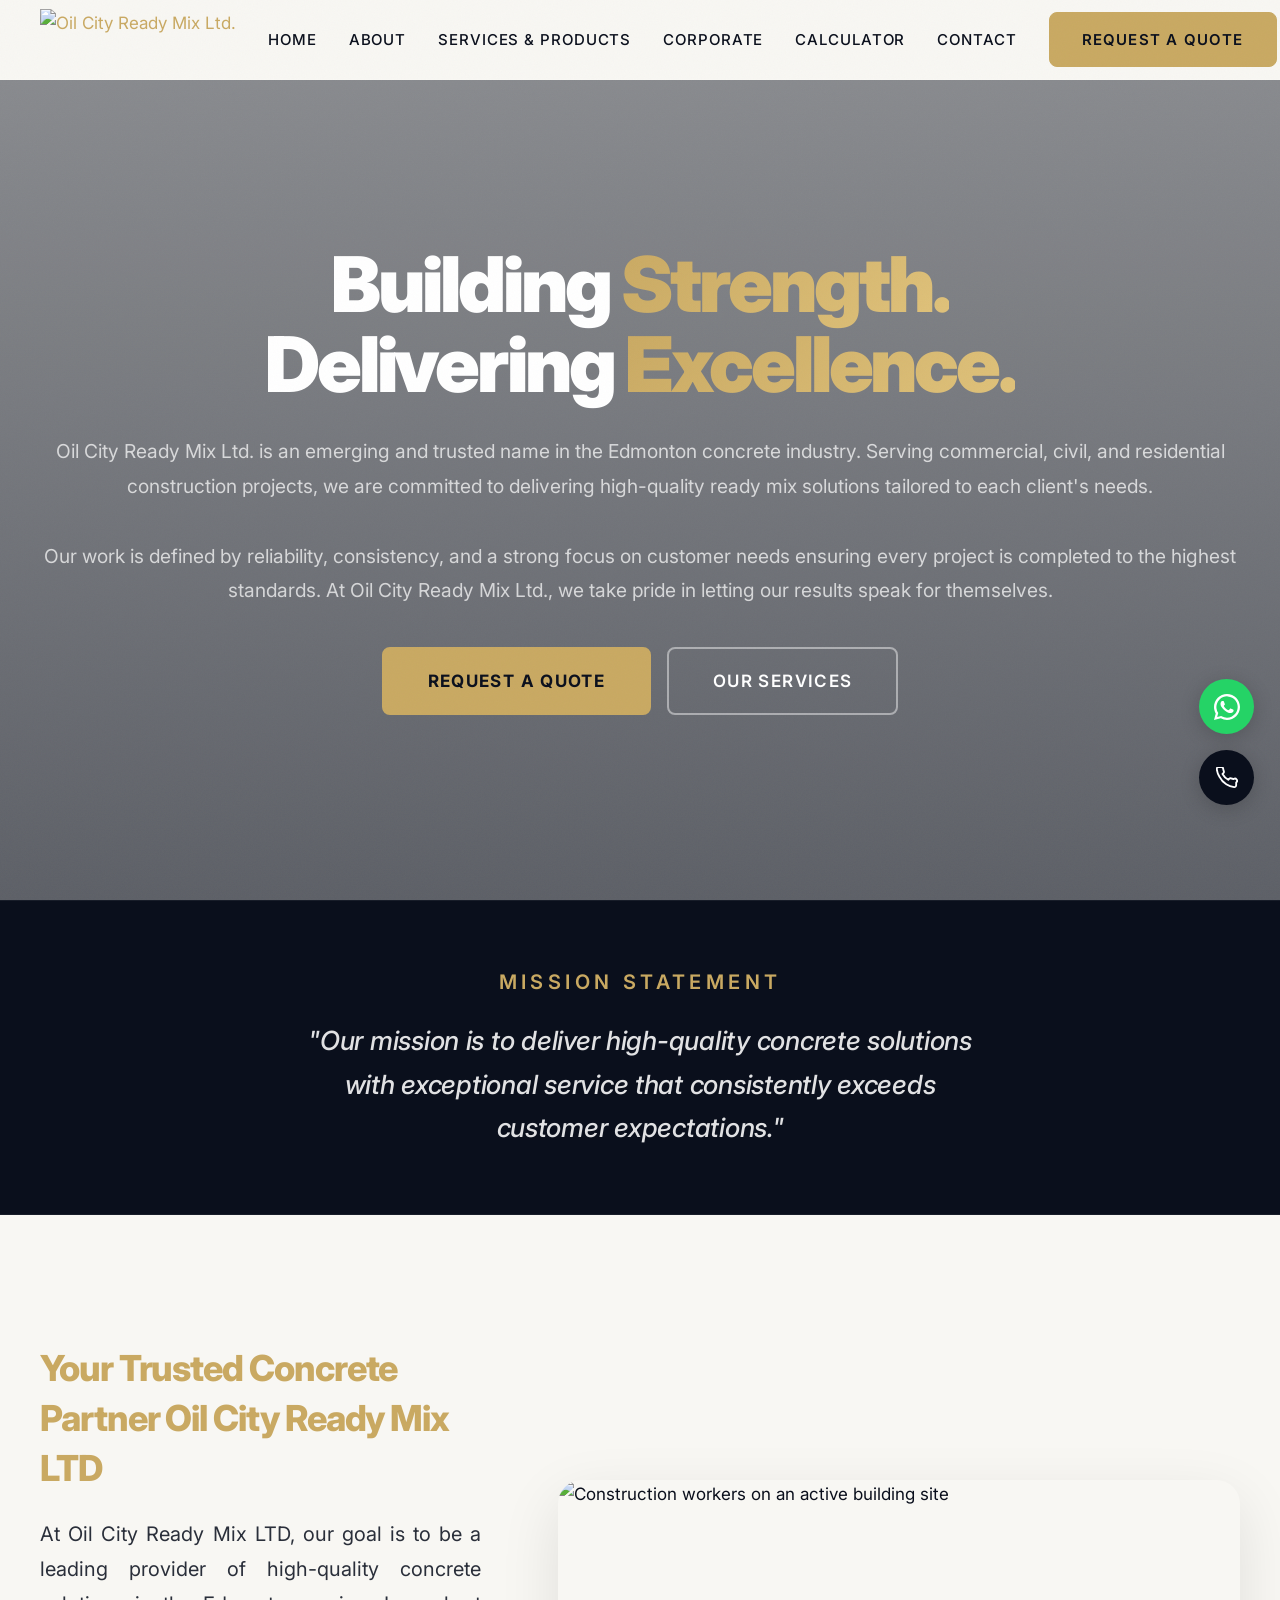
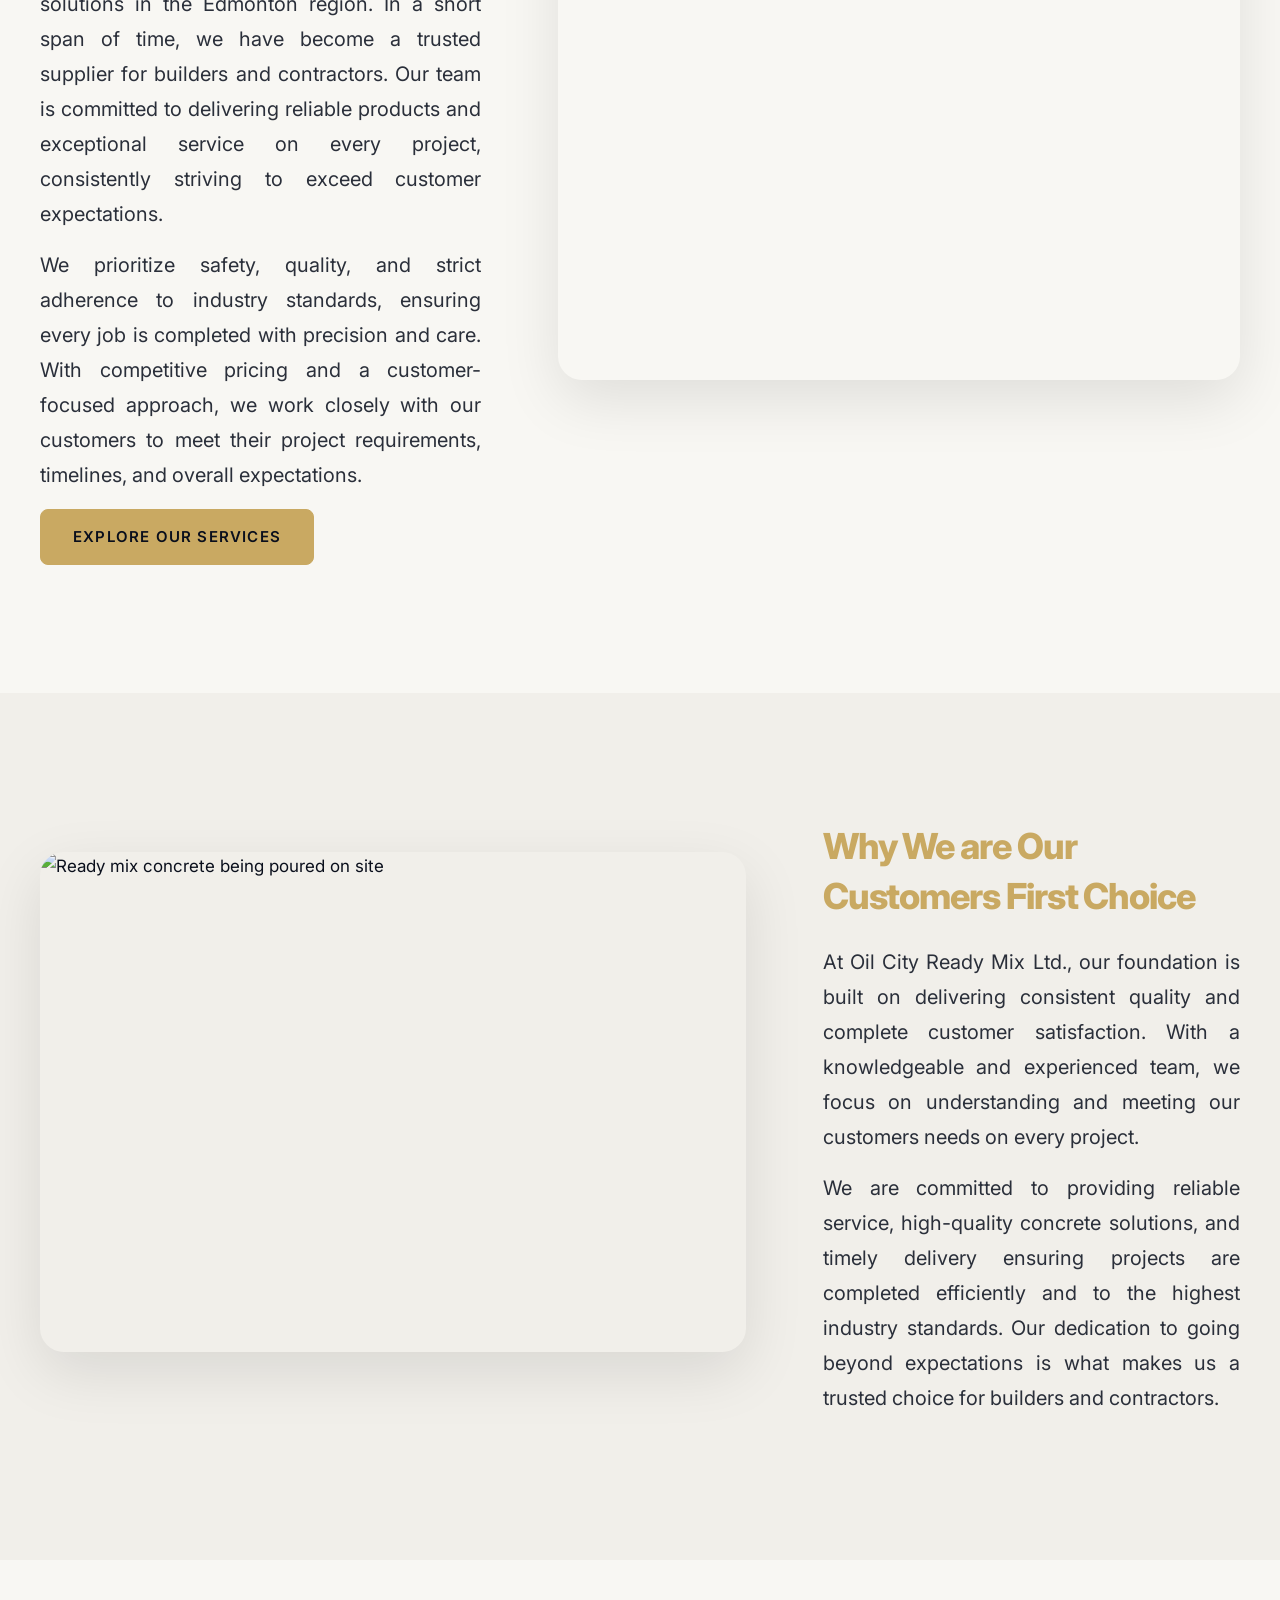
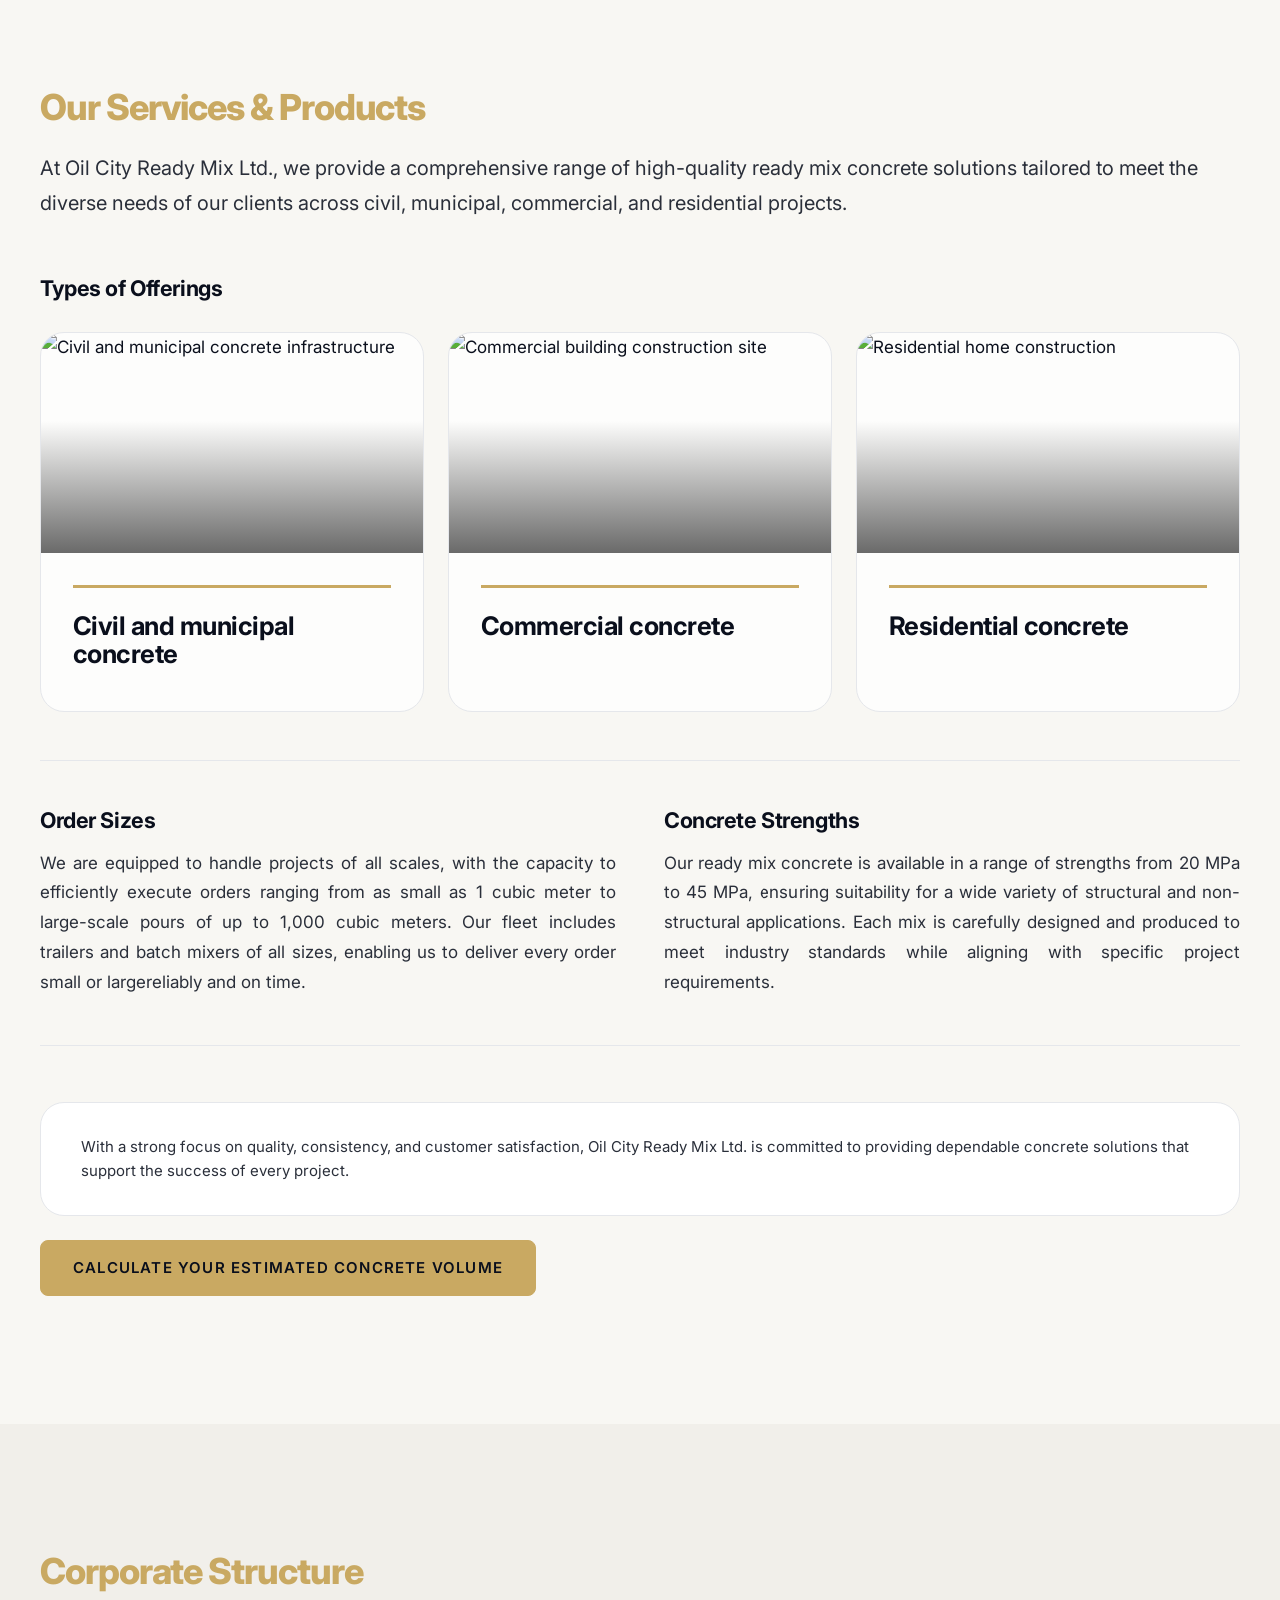
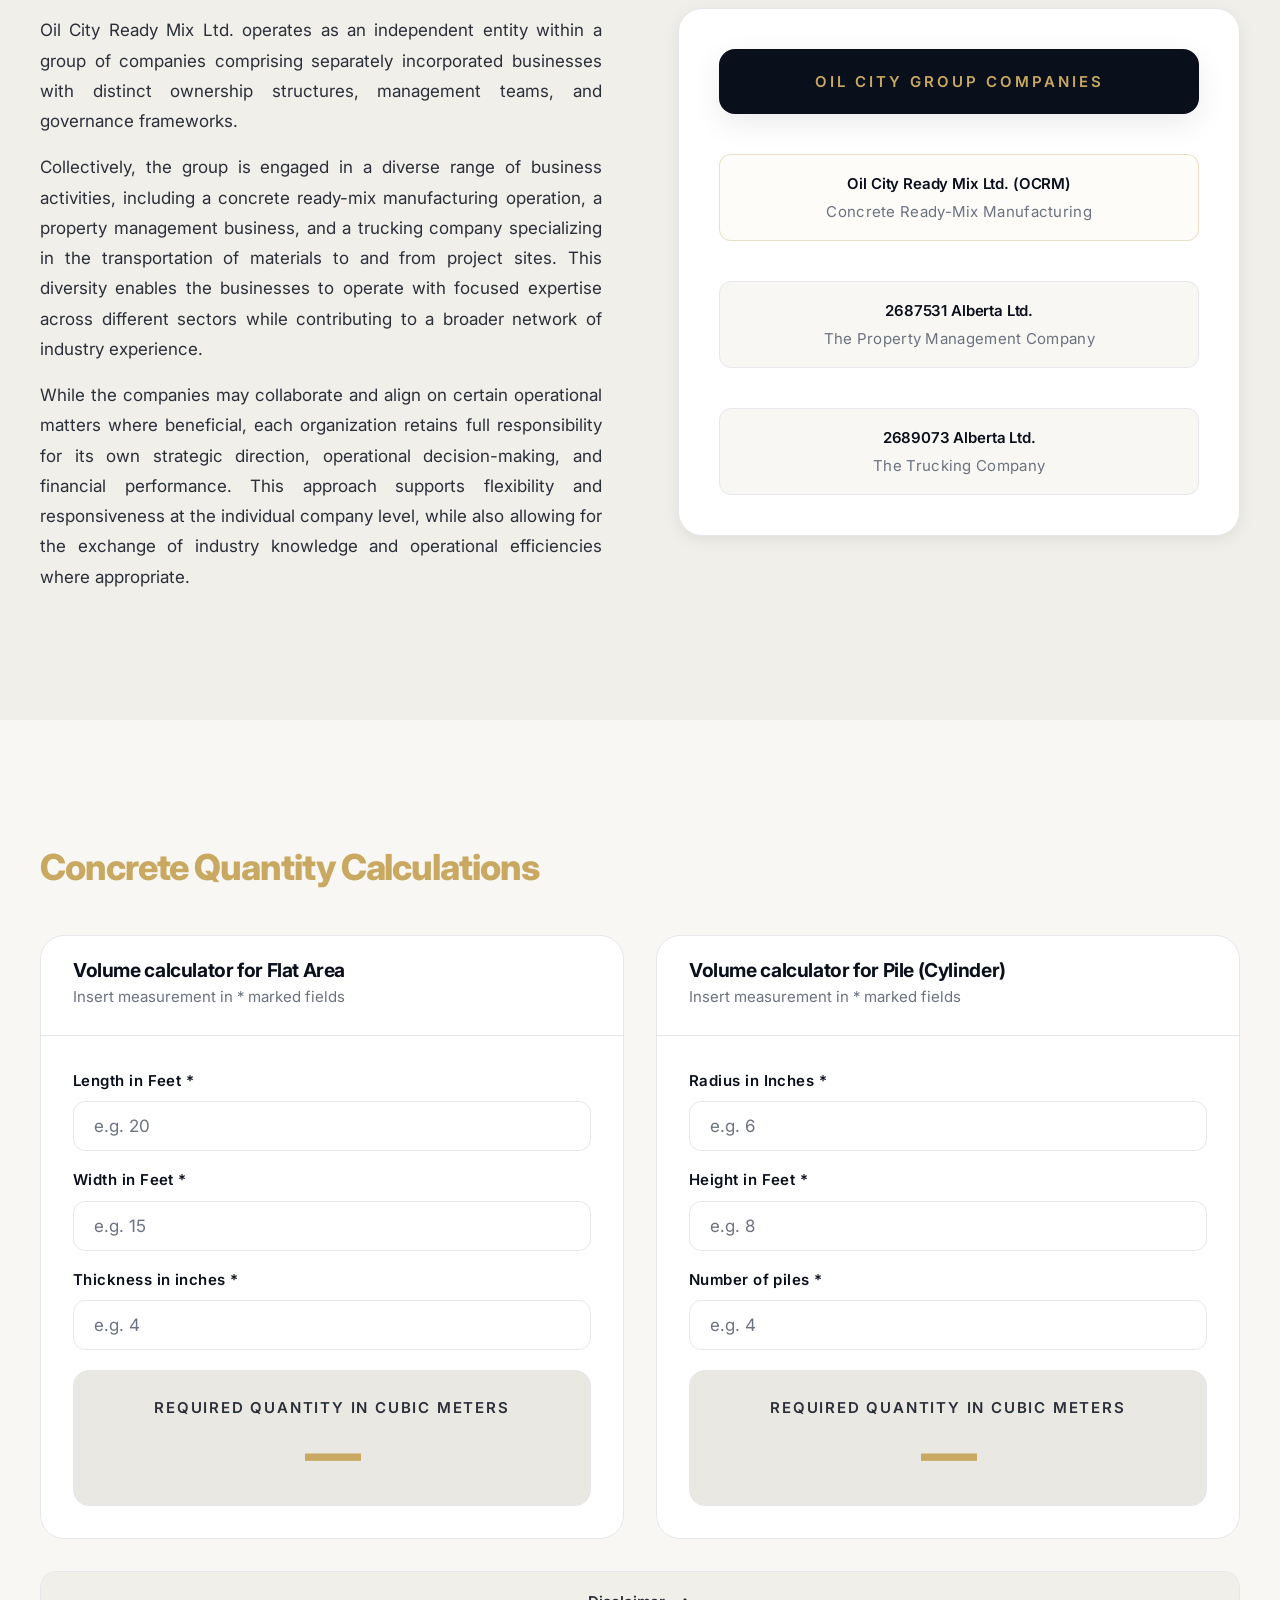
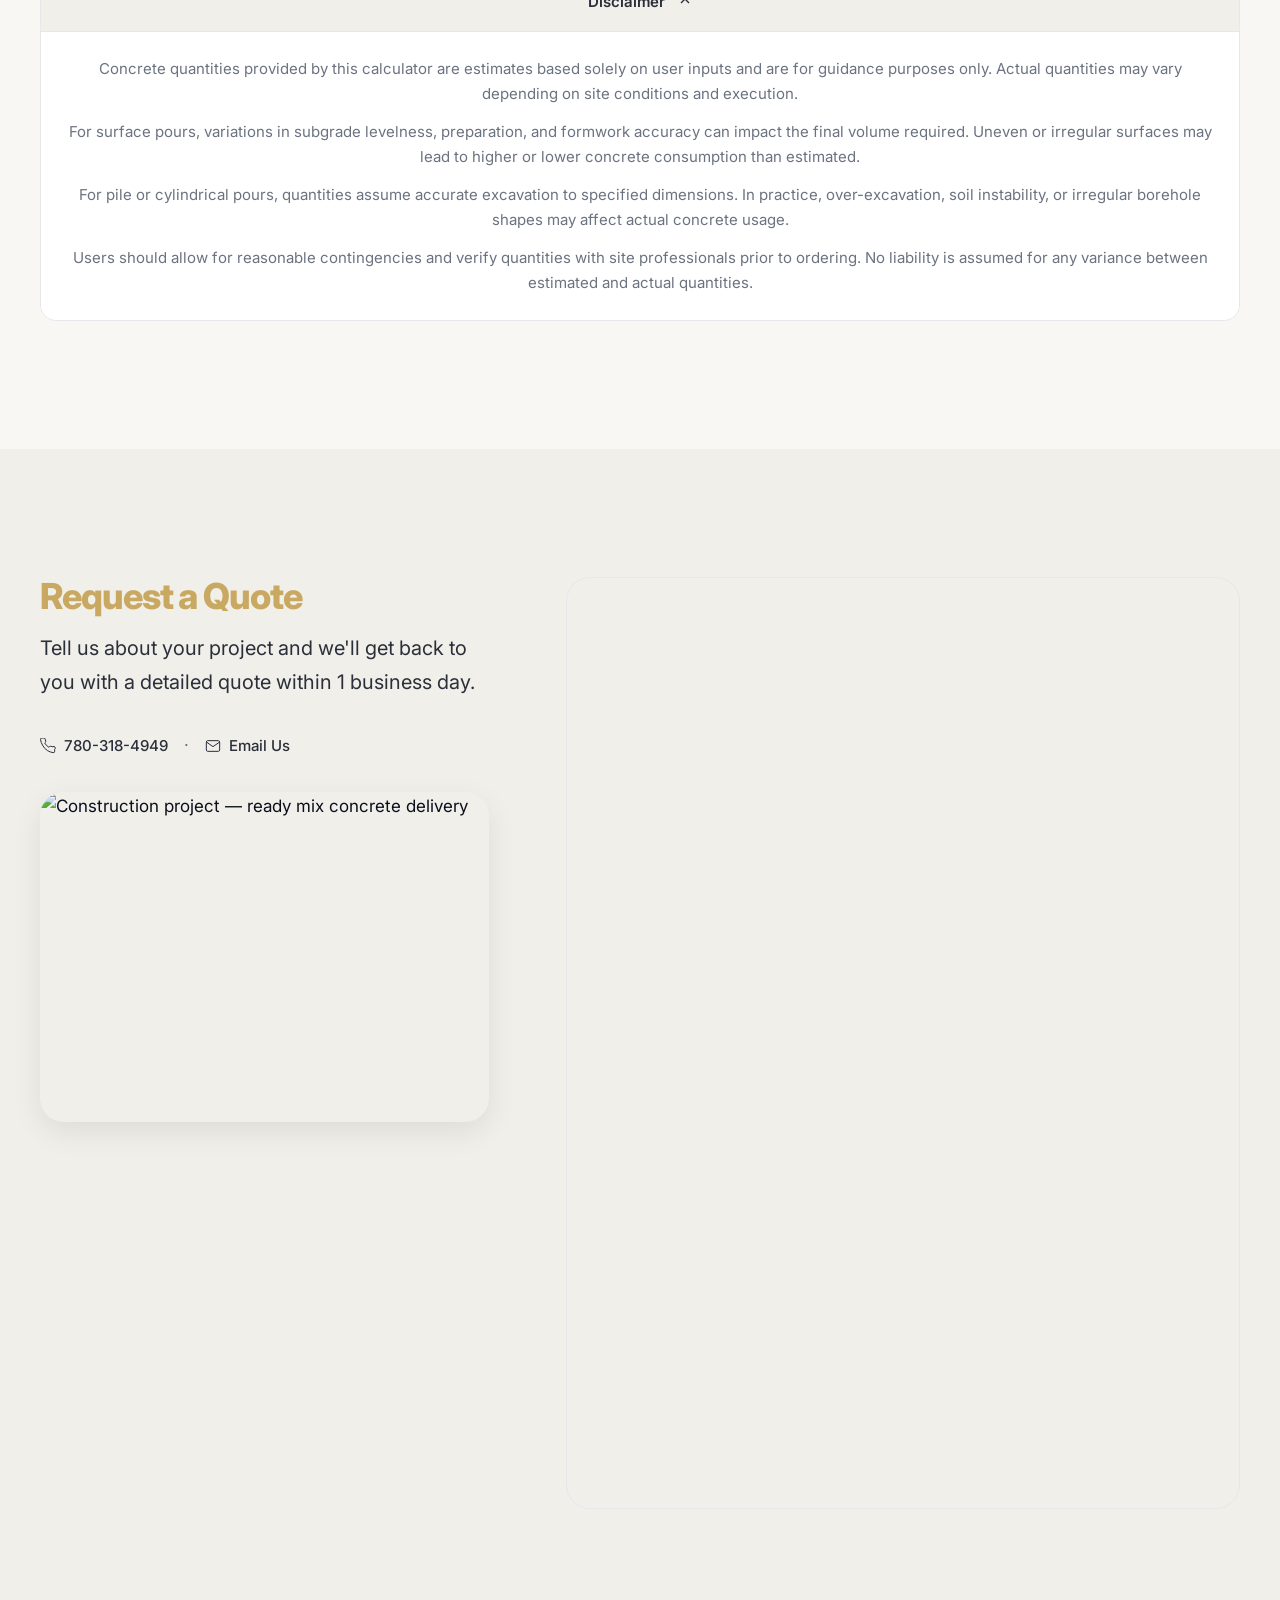
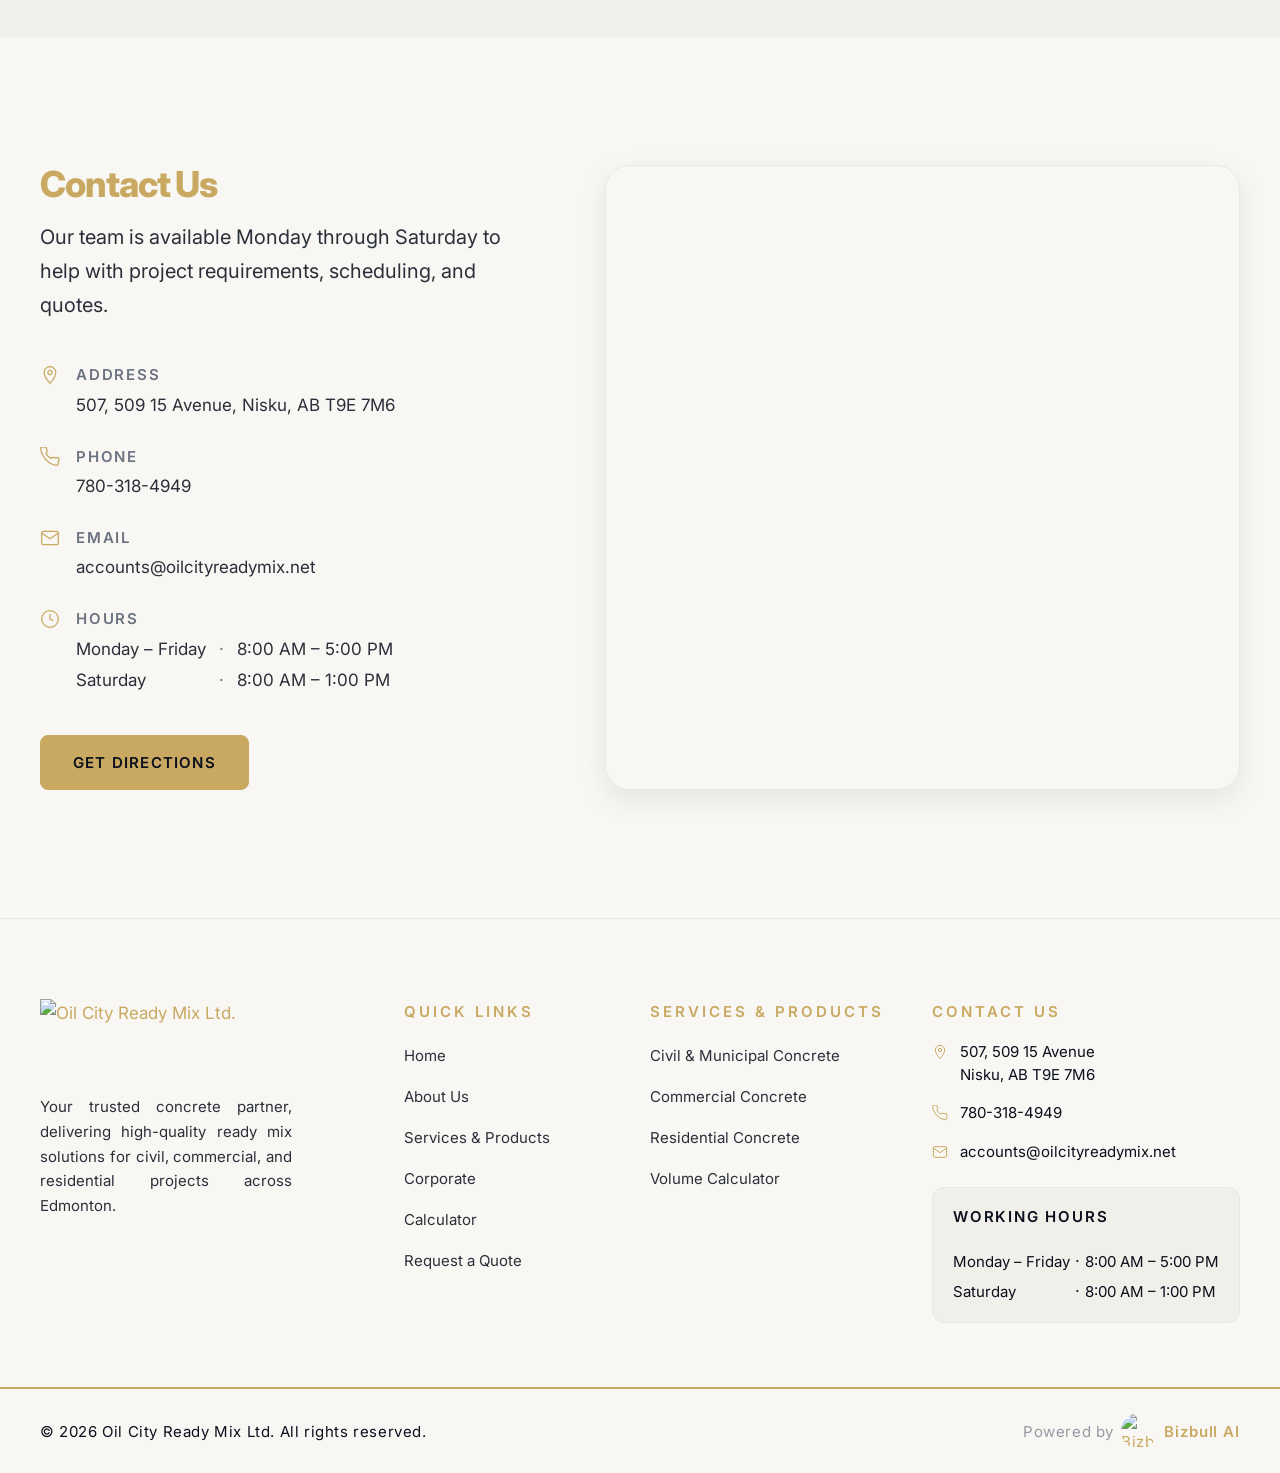
==== index.html @ 87b53d3a "first commit" ====
<!DOCTYPE html>
<html lang="en">
<head>
  <meta charset="UTF-8" />
  <meta name="viewport" content="width=device-width, initial-scale=1.0" />

  <!-- Primary SEO -->
  <title>Ready Mix Concrete Edmonton | Oil City Ready Mix Ltd.</title>
  <meta name="description" content="Oil City Ready Mix Ltd. supplies high-quality concrete in Edmonton, Alberta for civil, commercial & residential projects. 20–45 MPa, 1–1,000 m³." />
  <meta name="robots" content="index, follow, max-image-preview:large, max-snippet:-1" />
  <meta name="author" content="Oil City Ready Mix Ltd." />
  <link rel="canonical" href="https://oilcityreadymix.com/" />

  <!-- Open Graph -->
  <meta property="og:type"         content="website" />
  <meta property="og:site_name"    content="Oil City Ready Mix Ltd." />
  <meta property="og:locale"       content="en_CA" />
  <meta property="og:title"        content="Ready Mix Concrete Edmonton | Oil City Ready Mix Ltd." />
  <meta property="og:description"  content="High-quality ready mix concrete for Edmonton. Civil, commercial &amp; residential. 20–45 MPa. 1–1,000 m³." />
  <meta property="og:url"          content="https://oilcityreadymix.com/" />
  <meta property="og:image"        content="https://oilcityreadymix.com/assets/og/og-home.jpg" />
  <meta property="og:image:width"  content="1200" />
  <meta property="og:image:height" content="630" />

  <!-- Twitter -->
  <meta name="twitter:card"        content="summary_large_image" />
  <meta name="twitter:title"       content="Ready Mix Concrete Edmonton | Oil City Ready Mix Ltd." />
  <meta name="twitter:image"       content="https://oilcityreadymix.com/assets/og/og-home.jpg" />

  <!-- JSON-LD -->
  <script type="application/ld+json">
  {
    "@context": "https://schema.org",
    "@type": "LocalBusiness",
    "name": "Oil City Ready Mix Ltd.",
    "url": "https://oilcityreadymix.com",
    "telephone": "+17803184949",
    "email": "accounts@oilcityreadymix.net",
    "description": "High-quality ready mix concrete supplier serving Edmonton, Alberta. Civil, commercial, and residential projects. 20–45 MPa. 1–1,000 m³.",
    "address": {
      "@type": "PostalAddress",
      "streetAddress": "507, 509 15 Avenue",
      "addressLocality": "Nisku",
      "addressRegion": "AB",
      "postalCode": "T9E 7M6",
      "addressCountry": "CA"
    },
    "openingHours": ["Mo-Fr 08:00-17:00", "Sa 08:00-13:00"],
    "parentOrganization": { "@type": "Organization", "name": "Oil City Holding Ltd." }
  }
  </script>

  <!-- Google Fonts — Inter -->
  <link rel="preconnect" href="https://fonts.googleapis.com" />
  <link rel="preconnect" href="https://fonts.gstatic.com" crossorigin />
  <link rel="stylesheet" href="https://fonts.googleapis.com/css2?family=Inter:wght@300;400;500;600;700;800;900&display=swap" />

  <!-- Global CSS — must load before page CSS -->
  <link rel="stylesheet" href="/global/variable.css" />
  <link rel="stylesheet" href="/global/base.css" />

  <!-- Page CSS -->
  <link rel="stylesheet" href="home.css" />

  <!-- Favicon -->
  <link rel="apple-touch-icon" sizes="180x180" href="https://assets.cdn.filesafe.space/RC8l3LS7ryUTnyRg3oDk/media/69f4e9dce9694b9664fb86c0.png">
  <link rel="icon" type="image/png" sizes="32x32" href="https://assets.cdn.filesafe.space/RC8l3LS7ryUTnyRg3oDk/media/69f4ea0923e63d676c8b1fb5.png">
  <link rel="icon" type="image/png" sizes="16x16" href="https://assets.cdn.filesafe.space/RC8l3LS7ryUTnyRg3oDk/media/69f4e9f98831cb2c6c87d235.png">
  <link rel="icon" type="image/x-icon" href="https://assets.cdn.filesafe.space/RC8l3LS7ryUTnyRg3oDk/media/69f4e9e5e9694b9664fb88e4.ico">

  <!-- Global Loader — injects header & footer only -->
  <script src="/global/loader.js"></script>
</head>
<body>
  <script src="https://beta.leadconnectorhq.com/loader.js" data-resources-url="https://beta.leadconnectorhq.com/chat-widget/loader.js" data-widget-id="69e7b3db1024ff4a2093754d"></script>
  <div id="global-header"></div>

  <main>  
  <!-- ═══════════════════════════════════════════
         SECTION 1 · HERO — Split layout
    ═══════════════════════════════════════════ -->
    
  <section class="hero" id="hero" aria-label="Hero">

  <!-- Background video -->
  <div class="hero-video-wrap" aria-hidden="true">
  <video class="hero-video" autoplay muted loop playsinline>
    <source src="https://assets.cdn.filesafe.space/RC8l3LS7ryUTnyRg3oDk/media/69ebbb6c9fe87a9994b6e42f.mp4" type="video/mp4">
  </video>
  <div class="hero-video-overlay"></div>
</div>

  <!-- Centered content -->
  <div class="container hero-container">

    <!-- <div class="hero-badge reveal">
      <span class="hero-badge__dot"></span>
       Your Trusted Concrete Partner
    </div> -->

    <h1 class="hero-title">
  <span class="hero-line reveal">Building <span class="hero-line--gold">Strength.</span></span>
  <span class="hero-line reveal delay-2">Delivering <span class="hero-line--gold">Excellence.</span></span>
</h1>

    <div class="hero-sub-grid reveal delay-4">
      <p class="hero-sub test">
        Oil City Ready Mix Ltd. is an emerging and trusted name in the Edmonton concrete industry. Serving commercial, civil, and residential construction projects, we are committed to delivering high-quality ready mix solutions tailored to each client's needs.
      </p>
      <p class="hero-sub hero-sub--bordered">
        Our work is defined by reliability, consistency, and a strong focus on customer needs ensuring every project is completed to the highest standards. At Oil City Ready Mix Ltd., we take pride in letting our results speak for themselves.
      </p>
    </div>

    <div class="hero-ctas reveal delay-5">
      <a href="#quote"    class="btn btn-primary btn-lg">Request a Quote</a>
      <a href="#services" class="btn btn-ghost   btn-lg">Our Services</a>
    </div>

  </div>

  <!-- Scroll indicator -->
  <!-- <a href="#stats" class="scroll-indicator" aria-label="Scroll down">
    <svg width="18" height="18" viewBox="0 0 24 24" fill="none" stroke="currentColor" stroke-width="2" aria-hidden="true">
      <polyline points="6 9 12 15 18 9"/>
    </svg>
    <span>Scroll</span>
  </a> -->

</section>


    <!-- ═══════════════════════════════════════════
         SECTION 2 · MISSION STATEMENT
    ═══════════════════════════════════════════ -->
    <section class="mission-strip" id="stats" aria-label="Mission Statement">
      <div class="container">
        <div class="mission-inner reveal">
          <span class="mission-label">Mission Statement</span>
          <blockquote class="mission-quote">
            "Our mission is to deliver high-quality concrete solutions with exceptional service that consistently exceeds customer expectations."
          </blockquote>
        </div>
      </div>
    </section>


    <!-- ═══════════════════════════════════════════
         SECTION 3 · ABOUT (left text, right image)
    ═══════════════════════════════════════════ -->
    <section class="section about-section" id="about" aria-label="About Oil City Ready Mix">
      <div class="container">
        <div class="about-layout">

          <!-- Left: text -->
          <div class="about-text">
            <!-- <span class="section-label reveal">Who We Are</span> -->

            <h2 class="about-heading reveal delay-1">
              <span style="color: var(--color-primary);">Your Trusted Concrete Partner</span> Oil City Ready Mix LTD
            </h2>

            <p class="about-body reveal delay-2">
              At Oil City Ready Mix LTD, our goal is to be a leading provider of high-quality concrete solutions in the Edmonton region. In a short span of time, we have become a trusted supplier for builders and contractors. Our team is committed to delivering reliable products and exceptional service on every project, consistently striving to exceed customer expectations.
            </p>
            <p class="about-body reveal delay-3">
              We prioritize safety, quality, and strict adherence to industry standards, ensuring every job is completed with precision and care. With competitive pricing and a customer-focused approach, we work closely with our customers to meet their project requirements, timelines, and overall expectations.
            </p>

            <a href="#services" class="btn btn-outline reveal delay-4">Explore Our Services</a>
          </div>

          <!-- Right: image -->
          <div class="about-images reveal-right delay-1">
            <div class="about-img-main">
              <img
                src="https://assets.cdn.filesafe.space/pDreylt0DE2IrmVNC9Mn/media/69de87b0acf21ea88ae0f536.jpg"
                alt="Construction workers on an active building site"
                loading="lazy"
                width="900" height="660"
              />
            </div>
          </div>

        </div>
      </div>
    </section>


    <!-- ═══════════════════════════════════════════
         SECTION 3b · WHY (right text, left image)
    ═══════════════════════════════════════════ -->
    <section class="section why-intro-section" aria-label="Why choose Oil City Ready Mix">
      <div class="container">
        <div class="about-layout">

          <!-- Left: image -->
          <div class="about-images reveal-left delay-1">
            <div class="about-img-main">
              <img
                src="https://assets.cdn.filesafe.space/pDreylt0DE2IrmVNC9Mn/media/69de87b03d447256448a8745.jpg"
                alt="Ready mix concrete being poured on site"
                loading="lazy"
                width="480" height="340"
              />
            </div>
          </div>

          <!-- Right: text -->
          <div class="about-text">
            <!-- <span class="section-label reveal">Why Choose Us</span> -->

            <h2 class="about-heading reveal delay-1">
              Why We are Our Customers First Choice
            </h2>

            <p class="about-body reveal delay-2">
              At Oil City Ready Mix Ltd., our foundation is built on delivering consistent quality and complete customer satisfaction. With a knowledgeable and experienced team, we focus on understanding and meeting our customers needs on every project.
            </p>
            <p class="about-body reveal delay-3">
              We are committed to providing reliable service, high-quality concrete solutions, and timely delivery ensuring projects are completed efficiently and to the highest industry standards. Our dedication to going beyond expectations is what makes us a trusted choice for builders and contractors.
            </p>
          </div>

        </div>
      </div>
    </section>


    <!-- ═══════════════════════════════════════════
         SECTION 4 · SERVICES (with card images)
    ═══════════════════════════════════════════ -->
    <section class="section section--alt services-section" id="services" aria-label="Services">
      <div class="container">

        <!-- Header: full-width -->
        <div class="services-header">
          <!-- <span class="section-label reveal">Our Services &amp; Products</span> -->
          <h2 class="reveal delay-1">Our Services &amp; Products</h2>
          <p class="services-header__intro reveal delay-2">At Oil City Ready Mix Ltd., we provide a comprehensive range of high-quality ready mix concrete solutions tailored to meet the diverse needs of our clients across civil, municipal, commercial, and residential projects.</p>
        </div>
         <!-- Types of Offerings -->
        <h3 class="services-offerings-title reveal">Types of Offerings</h3>

        <div class="services-grid">

          <!-- Civil & Municipal -->
          <article class="services-card reveal delay-1" aria-label="Civil and Municipal Concrete">
            <div class="services-card__img">
              <img
                src="https://assets.cdn.filesafe.space/pDreylt0DE2IrmVNC9Mn/media/69de8943acf21ea88ae15aa5.webp"
                alt="Civil and municipal concrete infrastructure"
                loading="lazy" width="800" height="460"
              />
              <div class="services-card__img-overlay"></div>
            </div>
            <div class="services-card__body">
              <span class="gold-bar"></span>
              <h3>Civil and municipal concrete</h3>
            </div>
          </article>

          <!-- Commercial -->
          <article class="services-card reveal delay-2" aria-label="Commercial Concrete">
            <div class="services-card__img">
              <img
                src="https://assets.cdn.filesafe.space/pDreylt0DE2IrmVNC9Mn/media/69de983d01e07d5dde41f685.webp"
                alt="Commercial building construction site"
                loading="lazy" width="800" height="460"
              />
              <div class="services-card__img-overlay"></div>
            </div>
            <div class="services-card__body">
              <span class="gold-bar"></span>
              <h3>Commercial concrete</h3>
            </div>
          </article>

          <!-- Residential -->
          <article class="services-card reveal delay-3" aria-label="Residential Concrete">
            <div class="services-card__img">
              <img
                src="https://assets.cdn.filesafe.space/pDreylt0DE2IrmVNC9Mn/media/69de88fcb935a2d764c0bf14.webp"
                alt="Residential home construction"
                loading="lazy" width="800" height="460"
              />
              <div class="services-card__img-overlay"></div>
            </div>
            <div class="services-card__body">
              <span class="gold-bar"></span>
              <h3>Residential concrete</h3>
            </div>
          </article>

        </div>
        
         <!-- Order Sizes + Concrete Strengths — open text columns -->
        <div class="services-specs">
          <div class="services-spec reveal delay-1">
            <h3 class="services-spec__title">Order Sizes</h3>
            <p class="services-spec__body">We are equipped to handle projects of all scales, with the capacity to efficiently execute orders ranging from as small as 1 cubic meter to large-scale pours of up to 1,000 cubic meters. Our fleet includes trailers and batch mixers of all sizes, enabling us to deliver every order small or largereliably and on time.</p>
          </div>
          <div class="services-spec reveal delay-2">
            <h3 class="services-spec__title">Concrete Strengths</h3>
            <p class="services-spec__body">Our ready mix concrete is available in a range of strengths from 20 MPa to 45 MPa, ensuring suitability for a wide variety of structural and non-structural applications. Each mix is carefully designed and produced to meet industry standards while aligning with specific project requirements.</p>
          </div>
        </div>
       
        <!-- Closing callout -->
        <div class="services-callout reveal">
          <span class="services-callout__body">
            With a strong focus on quality, consistency, and customer satisfaction, Oil City Ready Mix Ltd. is committed to providing dependable concrete solutions that support the success of every project.
          </span>
        </div>
        <div class="services-callout-cta reveal delay-2">
          <a href="#calculator" class="btn btn-outline reveal delay-4">Calculate your estimated concrete volume</a>
        </div>


      </div>
    </section>


    <!-- ═══════════════════════════════════════════
         SECTION 5 · CORPORATE STRUCTURE
    ═══════════════════════════════════════════ -->
    <section class="section corporate-section" id="corporate" aria-label="Corporate Structure">
      <div class="container">

        <div class="corporate-layout">

          <!-- Left: text content -->
          <div class="corporate-text">
            <!-- <span class="section-label reveal">Corporate Structure</span> -->
            <h2 class="corporate-heading reveal delay-1">Corporate Structure</h2>
            <p class="corporate-body reveal delay-2">
              Oil City Ready Mix Ltd. operates as an independent entity within a group of companies comprising separately incorporated businesses with distinct ownership structures, management teams, and governance frameworks.
            </p>
            <p class="corporate-body reveal delay-3">
              Collectively, the group is engaged in a diverse range of business activities, including a concrete ready-mix manufacturing operation, a property management business, and a trucking company specializing in the transportation of materials to and from project sites. This diversity enables the businesses to operate with focused expertise across different sectors while contributing to a broader network of industry experience.
            </p>
            <p class="corporate-body reveal delay-4">
              While the companies may collaborate and align on certain operational matters where beneficial, each organization retains full responsibility for its own strategic direction, operational decision-making, and financial performance. This approach supports flexibility and responsiveness at the individual company level, while also allowing for the exchange of industry knowledge and operational efficiencies where appropriate.
            </p>
          </div>

          <!-- Right: group companies visual -->
          <div class="corporate-chart reveal delay-2">

            <!-- Top header box -->
            <div class="corp-group-header">
              <div class="corp-group-label">Oil City Group Companies</div>
            </div>

            <div class="corp-subs">

              <div class="corp-sub corp-sub--active">
                <div class="corp-sub__content">
                  <span class="corp-sub__name">Oil City Ready Mix Ltd. (OCRM)</span>
                  <span class="corp-sub__tag">Concrete Ready-Mix Manufacturing</span>
                </div>
              </div>

              <div class="corp-sub">
                <div class="corp-sub__content">
                  <span class="corp-sub__name">2687531 Alberta Ltd.</span>
                  <span class="corp-sub__tag">The Property Management Company</span>
                </div>
              </div>

              <div class="corp-sub">
                <div class="corp-sub__content">
                  <span class="corp-sub__name">2689073 Alberta Ltd.</span>
                  <span class="corp-sub__tag">The Trucking Company</span>
                </div>
              </div>

            </div>

          </div>

        </div>

      </div>
    </section>


    <!-- ═══════════════════════════════════════════
         SECTION 6 · WHY CHOOSE US (Dramatic Moment)
    ═══════════════════════════════════════════ -->
    <!-- <section class="why-section" id="why" aria-label="Why choose Oil City Ready Mix"> -->

      <!-- Full bleed background image with overlay -->
      <!-- <div class="why-bg" aria-hidden="true">
        <img
          src="https://images.unsplash.com/photo-1587293852726-70cdb56c2866?auto=format&fit=crop&w=1920&q=75"
          alt=""
          loading="lazy"
          width="1920" height="1080"
        />
      </div>
      <div class="why-overlay" aria-hidden="true"></div>
      <div class="why-pattern"  aria-hidden="true"></div>

      <div class="container why-container">

        <div class="why-header">
          <span class="section-label reveal">Why Choose Us</span>
          <h2 class="reveal delay-1">Our Customers' First Choice,<br><em>Every Time</em></h2>
          <p class="why-sub reveal delay-2">
            Every project gets the same commitment to quality, safety, and satisfaction.
          </p>
        </div>

        <div class="why-grid">
          <div class="why-item reveal delay-1">
            <div class="why-item__number" aria-hidden="true">01</div>
            <h3 class="why-item__title">Consistent Quality</h3>
            <p class="why-item__text">Every mix is carefully designed to meet industry standards while aligning with your specific project requirements. No shortcuts. No compromises.</p>
          </div>
          <div class="why-item reveal delay-2">
            <div class="why-item__number" aria-hidden="true">02</div>
            <h3 class="why-item__title">Safety First</h3>
            <p class="why-item__text">Strict adherence to industry safety standards ensures every job, from small residential pours to large civil projects, is completed with precision.</p>
          </div>
          <div class="why-item reveal delay-3">
            <div class="why-item__number" aria-hidden="true">03</div>
            <h3 class="why-item__title">Competitive Pricing</h3>
            <p class="why-item__text">Premium-quality concrete at pricing that keeps your project budget on track. Value without compromise, on every single order.</p>
          </div>
          <div class="why-item reveal delay-4">
            <div class="why-item__number" aria-hidden="true">04</div>
            <h3 class="why-item__title">Customer-Focused</h3>
            <p class="why-item__text">We work closely with every client to understand timelines, requirements, and expectations. Then we go beyond them. Results speak louder than promises.</p>
          </div>
        </div>

        <div class="why-cta reveal">
          <a href="#quote" class="btn btn-primary btn-lg">Start Your Project Today</a>
        </div>

      </div>
    </section> -->


    <!-- ═══════════════════════════════════════════
         SECTION 6 · CALCULATOR
    ═══════════════════════════════════════════ -->
    <section class="section section--alt calculator-section" id="calculator" aria-label="Concrete Volume Calculator">
      <div class="container">

        <!-- Section header -->
        <div class="calc-header">
          <!-- <span class="section-label reveal">Calculator</span> -->
          <h2 class="reveal delay-1">Concrete Quantity Calculations</h2>
        </div>

        <!-- Two calculators side by side -->
        <div class="calc-cards-grid">

          <!-- Flat Area -->
          <div class="calc-card reveal delay-1">
            <div class="calc-card__header">
              <h3 class="calc-card__title">Volume calculator for Flat Area</h3>
              <p class="calc-note">Insert measurement in * marked fields</p>
            </div>
            <form id="calc-flat" class="calc-form" novalidate>
              <div class="calc-fields-stack">
                <div class="form-group">
                  <label class="form-label" for="flat-length">Length in Feet *</label>
                  <input class="form-input" type="number" id="flat-length" min="0" step="0.1" placeholder="e.g. 20" required />
                </div>
                <div class="form-group">
                  <label class="form-label" for="flat-width">Width in Feet *</label>
                  <input class="form-input" type="number" id="flat-width" min="0" step="0.1" placeholder="e.g. 15" required />
                </div>
                <div class="form-group">
                  <label class="form-label" for="flat-thick">Thickness in inches *</label>
                  <input class="form-input" type="number" id="flat-thick" min="0" step="0.25" placeholder="e.g. 4" required />
                </div>
              </div>
              <div class="calc-result">
                <span class="calc-result__label">Required Quantity in Cubic Meters</span>
                <span class="calc-result__value" id="flat-result">—</span>
              </div>
            </form>
          </div>

          <!-- Pile (Cylinder) -->
          <div class="calc-card reveal delay-2">
            <div class="calc-card__header">
              <h3 class="calc-card__title">Volume calculator for Pile (Cylinder)</h3>
              <p class="calc-note">Insert measurement in * marked fields</p>
            </div>
            <form id="calc-pile" class="calc-form" novalidate>
              <div class="calc-fields-stack">
                <div class="form-group">
                  <label class="form-label" for="pile-radius">Radius in Inches *</label>
                  <input class="form-input" type="number" id="pile-radius" min="0" step="0.5" placeholder="e.g. 6" required />
                </div>
                <div class="form-group">
                  <label class="form-label" for="pile-height">Height in Feet *</label>
                  <input class="form-input" type="number" id="pile-height" min="0" step="0.5" placeholder="e.g. 8" required />
                </div>
                <div class="form-group">
                  <label class="form-label" for="pile-count">Number of piles *</label>
                  <input class="form-input" type="number" id="pile-count" min="1" step="1" placeholder="e.g. 4" required />
                </div>
              </div>
              <div class="calc-result">
                <span class="calc-result__label">Required Quantity in Cubic Meters</span>
                <span class="calc-result__value" id="pile-result">—</span>
              </div>
            </form>
          </div>

        </div>

        <!-- Disclaimer — accordion -->
        <div class="calc-disclaimer-block reveal delay-3">
          <button class="calc-disclaimer-toggle" aria-expanded="false" aria-controls="disclaimer-body" type="button">
            <span>Disclaimer</span>
            <svg class="calc-disclaimer-icon" width="16" height="16" viewBox="0 0 24 24" fill="none" stroke="currentColor" stroke-width="2" aria-hidden="true"><polyline points="6 9 12 15 18 9"/></svg>
          </button>
          <div class="calc-disclaimer-body open" id="disclaimer-body">
            <p>Concrete quantities provided by this calculator are estimates based solely on user inputs and are for guidance purposes only. Actual quantities may vary depending on site conditions and execution.</p>
            <p>For surface pours, variations in subgrade levelness, preparation, and formwork accuracy can impact the final volume required. Uneven or irregular surfaces may lead to higher or lower concrete consumption than estimated.</p>
            <p>For pile or cylindrical pours, quantities assume accurate excavation to specified dimensions. In practice, over-excavation, soil instability, or irregular borehole shapes may affect actual concrete usage.</p>
            <p>Users should allow for reasonable contingencies and verify quantities with site professionals prior to ordering. No liability is assumed for any variance between estimated and actual quantities.</p>
          </div>
        </div>

      </div>
    </section>


    <!-- ═══════════════════════════════════════════
         SECTION 7 · REQUEST A QUOTE
    ═══════════════════════════════════════════ -->
    <section class="section quote-section" id="quote" aria-label="Request a Quote">
      <div class="container">

        <div class="quote-layout">

          <!-- Left: text + image -->
          <div class="quote-text">
            <!-- <span class="section-label reveal">Get in Touch</span> -->
            <h2 class="reveal delay-1">Request a Quote</h2>
            <p class="reveal delay-2">
              Tell us about your project and we'll get back to you
              with a detailed quote within 1 business day.
            </p>

            <div class="quote-contact-strip reveal delay-3">
              <a href="tel:7803184949" class="quote-contact-link">
                <svg width="16" height="16" viewBox="0 0 24 24" fill="none" stroke="currentColor" stroke-width="1.5" aria-hidden="true"><path d="M22 16.92v3a2 2 0 01-2.18 2 19.8 19.8 0 01-8.63-3.07A19.5 19.5 0 013.89 10.8 19.8 19.8 0 01.82 2.18 2 2 0 012.82 0h3a2 2 0 012 1.72c.127.96.361 1.903.7 2.81a2 2 0 01-.45 2.11L7.09 7.6a16 16 0 006.29 6.29l.97-.97a2 2 0 012.11-.45c.907.339 1.85.573 2.81.7A2 2 0 0122 16.92z"/></svg>
                780-318-4949
              </a>
              <span class="quote-contact-sep" aria-hidden="true">·</span>
              <a href="mailto:accounts@oilcityreadymix.net" class="quote-contact-link">
                <svg width="16" height="16" viewBox="0 0 24 24" fill="none" stroke="currentColor" stroke-width="1.5" aria-hidden="true"><path d="M4 4h16c1.1 0 2 .9 2 2v12c0 1.1-.9 2-2 2H4c-1.1 0-2-.9-2-2V6c0-1.1.9-2 2-2z"/><polyline points="22,6 12,13 2,6"/></svg>
                Email Us
              </a>
            </div>

            <div class="quote-img reveal-scale delay-3">
              <img
                src="https://images.unsplash.com/photo-1508450859948-4e04fabaa4ea?auto=format&fit=crop&w=700&q=80"
                alt="Construction project — ready mix concrete delivery"
                loading="lazy" width="700" height="420"
              />
            </div>
          </div>

          <!-- Right: GHL embedded form -->
          <div class="quote-form-wrap reveal delay-2">
            <iframe
              src="https://api.leadconnectorhq.com/widget/form/uxgMmhD79l9dYGxDYv6w"
              style="width:100%;height:842px;border:none;border-radius:8px"
              id="inline-uxgMmhD79l9dYGxDYv6w"
              data-layout="{'id':'INLINE'}"
              data-trigger-type="alwaysShow"
              data-trigger-value=""
              data-activation-type="alwaysActivated"
              data-activation-value=""
              data-deactivation-type="neverDeactivate"
              data-deactivation-value=""
              data-form-name="Form 0"
              data-height="842"
              data-layout-iframe-id="inline-uxgMmhD79l9dYGxDYv6w"
              data-form-id="uxgMmhD79l9dYGxDYv6w"
              title="Request a Quote — Oil City Ready Mix Ltd."
            ></iframe>
            <script src="https://link.msgsndr.com/js/form_embed.js"></script>
          </div>

        </div>
      </div>
    </section>


    <!-- ═══════════════════════════════════════════
         SECTION 8 · CONTACT & MAP
    ═══════════════════════════════════════════ -->
    <section class="section section--alt contact-section" id="contact" aria-label="Contact Information">
      <div class="container">

        <div class="contact-layout">

          <!-- Left: info -->
          <div class="contact-info">
            <!-- <span class="section-label reveal">Find Us</span> -->
            <h2 class="reveal delay-1">Contact Us</h2>
            <p class="reveal delay-2">
              Our team is available Monday through Saturday to help with
              project requirements, scheduling, and quotes.
            </p>

            <ul class="contact-list reveal delay-3">
              <li class="contact-list__item">
                <div class="contact-list__icon" aria-hidden="true">
                  <svg viewBox="0 0 24 24" fill="none" stroke="currentColor" stroke-width="1.5"><path d="M12 2C8.134 2 5 5.134 5 9c0 5.25 7 13 7 13s7-7.75 7-13c0-3.866-3.134-7-7-7z"/><circle cx="12" cy="9" r="2.5"/></svg>
                </div>
                <div>
                  <span class="contact-list__label">Address</span>
                  <span class="contact-list__value">507, 509 15 Avenue, Nisku, AB T9E 7M6</span>
                </div>
              </li>
              <li class="contact-list__item">
                <div class="contact-list__icon" aria-hidden="true">
                  <svg viewBox="0 0 24 24" fill="none" stroke="currentColor" stroke-width="1.5"><path d="M22 16.92v3a2 2 0 01-2.18 2 19.8 19.8 0 01-8.63-3.07A19.5 19.5 0 013.89 10.8 19.8 19.8 0 01.82 2.18 2 2 0 012.82 0h3a2 2 0 012 1.72c.127.96.361 1.903.7 2.81a2 2 0 01-.45 2.11L7.09 7.6a16 16 0 006.29 6.29l.97-.97a2 2 0 012.11-.45c.907.339 1.85.573 2.81.7A2 2 0 0122 16.92z"/></svg>
                </div>
                <div>
                  <span class="contact-list__label">Phone</span>
                  <a href="tel:7803184949" class="contact-list__value">780-318-4949</a>
                </div>
              </li>
              <li class="contact-list__item">
                <div class="contact-list__icon" aria-hidden="true">
                  <svg viewBox="0 0 24 24" fill="none" stroke="currentColor" stroke-width="1.5"><path d="M4 4h16c1.1 0 2 .9 2 2v12c0 1.1-.9 2-2 2H4c-1.1 0-2-.9-2-2V6c0-1.1.9-2 2-2z"/><polyline points="22,6 12,13 2,6"/></svg>
                </div>
                <div>
                  <span class="contact-list__label">Email</span>
                  <a href="mailto:accounts@oilcityreadymix.net" class="contact-list__value">accounts@oilcityreadymix.net</a>
                </div>
              </li>
              <li class="contact-list__item">
                <div class="contact-list__icon" aria-hidden="true">
                  <svg viewBox="0 0 24 24" fill="none" stroke="currentColor" stroke-width="1.5"><circle cx="12" cy="12" r="10"/><polyline points="12 6 12 12 16 14"/></svg>
                </div>
                <div>
                  <span class="contact-list__label">Hours</span>
                  <div class="contact-hours">
                    <span class="contact-hours__day">Monday – Friday</span>
                    <span class="contact-hours__sep">&nbsp;·&nbsp;</span>
                    <span class="contact-hours__time">8:00 AM – 5:00 PM</span>
                    <span class="contact-hours__day">Saturday</span>
                    <span class="contact-hours__sep">&nbsp;·&nbsp;</span>
                    <span class="contact-hours__time">8:00 AM – 1:00 PM</span>
                  </div>
                </div>
              </li>
            </ul>

            <a
              href="https://maps.google.com/?q=507+15+Avenue+Nisku+AB+T9E+7M6"
              target="_blank" rel="noopener noreferrer"
              class="btn btn-outline reveal delay-4"
            >Get Directions</a>
          </div>

          <!-- Right: Google Maps iframe -->
          <div class="contact-map reveal-right delay-1">
            <iframe
              src="https://maps.google.com/maps?q=507+15+Avenue+Nisku+Alberta+Canada&output=embed&z=15"
              width="100%"
              height="100%"
              style="border:0; min-height:480px;"
              allowfullscreen=""
              loading="lazy"
              referrerpolicy="no-referrer-when-downgrade"
              title="Oil City Ready Mix Ltd. location — 507, 509 15 Avenue, Nisku, AB"
            ></iframe>
          </div>

        </div>
      </div>
    </section>
</main>

  <div id="global-footer"></div>

  <!-- Global scripts — direct load, no fetch dependency -->
  <script src="/global/global.js" defer></script>

  <!-- ── Hero Carousel Script (page-specific) ── -->
  <script>
    (function () {
      var slides    = document.querySelectorAll('.hero-slide');
      var dots      = document.querySelectorAll('.hero-dot');
      var prevBtn   = document.getElementById('heroPrev');
      var nextBtn   = document.getElementById('heroNext');
      var current   = 0;
      var total     = slides.length;
      var timer     = null;
      var INTERVAL  = 5500;

      function goTo(index) {
        slides[current].classList.remove('active');
        dots[current].classList.remove('active');
        current = (index + total) % total;
        slides[current].classList.add('active');
        dots[current].classList.add('active');
      }

      function next() { goTo(current + 1); }
      function prev() { goTo(current - 1); }

      function startAuto() {
        clearInterval(timer);
        timer = setInterval(next, INTERVAL);
      }

      function resetAuto() {
        startAuto();
      }

      if (prevBtn) prevBtn.addEventListener('click', function () { prev(); resetAuto(); });
      if (nextBtn) nextBtn.addEventListener('click', function () { next(); resetAuto(); });

      dots.forEach(function (dot) {
        dot.addEventListener('click', function () {
          goTo(parseInt(dot.dataset.slide));
          resetAuto();
        });
      });

      /* Pause on hover */
      var carousel = document.getElementById('heroCarousel');
      if (carousel) {
        carousel.addEventListener('mouseenter', function () { clearInterval(timer); });
        carousel.addEventListener('mouseleave', startAuto);
      }

      /* Touch/swipe support */
      var touchStartX = 0;
      document.querySelector('.hero').addEventListener('touchstart', function (e) {
        touchStartX = e.changedTouches[0].screenX;
      }, { passive: true });
      document.querySelector('.hero').addEventListener('touchend', function (e) {
        var diff = touchStartX - e.changedTouches[0].screenX;
        if (Math.abs(diff) > 50) { diff > 0 ? next() : prev(); resetAuto(); }
      }, { passive: true });

      startAuto();
    })();
  </script>

</body>
</html>
---- global/variable.css ----
/* ============================================================
   VARIABLES — Oil City Ready Mix Ltd.
   Light Mode · Warm off-white · Dark navy text · Gold accent
   ============================================================ */

:root {

  /* ── Backgrounds ── */
  --color-bg:           #F8F7F3;   /* warm off-white — main */
  --color-bg-secondary: #F1EFEA;   /* section alternate */
  --color-bg-tertiary:  #EAE8E2;   /* deeper alt */
  --color-bg-elevated:  #FFFFFF;   /* cards only */
  --color-surface:      rgba(255, 255, 255, 0.75);

  /* ── Text ── */
  --color-text:         #0A0F1C;   /* deep navy/black — main */
  --color-text-muted:   #2A2F3A;   /* secondary */
  --color-text-subtle:  #6B7280;   /* muted */

  /* ── Brand — Gold ── */
  --color-primary:      #C9A962;   /* gold CTA */
  --color-primary-dark: #B8943F;   /* darker hover */
  --color-primary-glow: rgba(201, 169, 98, 0.18);
  --color-accent:       #E0C27A;   /* light gold hover */

  /* ── Dark navy (for buttons + contrast sections) ── */
  --color-navy:         #0A0F1C;
  --color-navy-hover:   #151C30;

  /* ── Borders ── */
  --color-border:        #E5E7EB;   /* light borders */
  --color-border-hover:  #D1D5DB;   /* stronger separators */
  --color-border-subtle: #EDEBE6;   /* very subtle */

  /* ── Semantic ── */
  --color-success: #16a34a;
  --color-warning: #d97706;
  --color-error:   #dc2626;

  /* ── Fixed ── */
  --color-white: #FFFFFF;
  --color-black: #0A0F1C;

  /* ── Typography ── */
  --font-display: "Inter", system-ui, -apple-system, sans-serif;
  --font-body:    "Inter", system-ui, -apple-system, sans-serif;

  /* ── Fluid Font Sizes ── */
  --text-hero:  clamp(4rem, 10vw, 8.5rem);
  --text-h1:    clamp(2.75rem, 5.5vw, 4.75rem);
  --text-h2:    clamp(2rem, 3.8vw, 3.1rem);
  --text-h3:    clamp(1.5rem, 2.4vw, 2rem);
  --text-xs:    0.9375rem;
  --text-sm:    0.9375rem;
  --text-base:  1.0625rem;
  --text-lg:    1.25rem;
  --text-xl:    1.375rem;
  --text-2xl:   1.625rem;
  --text-3xl:   2rem;

  /* ── Font Weights ── */
  --weight-light:    300;
  --weight-regular:  400;
  --weight-medium:   500;
  --weight-semibold: 600;
  --weight-bold:     700;
  --weight-extrabold: 800;
  --weight-black:    900;

  /* ── Spacing ── */
  --space-1:  0.25rem;
  --space-2:  0.5rem;
  --space-3:  0.75rem;
  --space-4:  1rem;
  --space-5:  1.25rem;
  --space-6:  1.5rem;
  --space-8:  2rem;
  --space-10: 2.5rem;
  --space-12: 3rem;
  --space-14: 3.5rem;
  --space-16: 4rem;
  --space-20: 5rem;
  --space-24: 6rem;
  --space-32: 8rem;

  /* ── Layout ── */
  --section-py:    clamp(5rem, 10vw, 9rem);
  --container-max: 1280px;
  --container-px:  clamp(1.25rem, 4vw, 2.5rem);
  --header-h:      80px;

  /* ── Border Radius ── */
  --radius-xs:   4px;
  --radius-sm:   8px;
  --radius-md:   12px;
  --radius-lg:   16px;
  --radius-xl:   24px;
  --radius-full: 9999px;

  /* ── Shadows (light mode — subtle) ── */
  --shadow-sm:   0 1px 4px rgba(0, 0, 0, 0.05);
  --shadow-md:   0 4px 16px rgba(0, 0, 0, 0.07);
  --shadow-lg:   0 10px 30px rgba(0, 0, 0, 0.08);
  --shadow-xl:   0 20px 60px rgba(0, 0, 0, 0.10);
  --shadow-card: 0 2px 12px rgba(0, 0, 0, 0.06);
  --shadow-gold: 0 0 32px rgba(201, 169, 98, 0.30);

  /* ── Transitions ── */
  --ease-out:    cubic-bezier(0.22, 1, 0.36, 1);
  --ease-in-out: cubic-bezier(0.4, 0, 0.2, 1);
  --ease-spring: cubic-bezier(0.34, 1.56, 0.64, 1);
  --dur-fast:    150ms;
  --dur-base:    280ms;
  --dur-slow:    500ms;
  --dur-slower:  750ms;

  /* ── Z-index ── */
  --z-base:     0;
  --z-raised:   10;
  --z-dropdown: 100;
  --z-sticky:   200;
  --z-overlay:  300;
  --z-modal:    400;
  --z-toast:    500;
}

/* ── Reduced motion ── */
@media (prefers-reduced-motion: reduce) {
  *, *::before, *::after {
    animation-duration: 0.01ms !important;
    animation-iteration-count: 1 !important;
    transition-duration: 0.01ms !important;
  }
}
---- global/base.css ----
/* ============================================================
   BASE STYLES — Oil City Ready Mix Ltd.
   Loads after variable.css. Common reset + utilities for all pages.
   ============================================================ */

/* ── Reset ── */
*, *::before, *::after { box-sizing: border-box; margin: 0; padding: 0; }

html {
  font-size: 16px;
  scroll-behavior: smooth;
  overflow-x: hidden;
  -webkit-text-size-adjust: 100%;
  text-rendering: optimizeLegibility;
  -webkit-font-smoothing: antialiased;
  -moz-osx-font-smoothing: grayscale;
}

body {
  font-family: var(--font-body);
  font-size: var(--text-base);
  font-weight: var(--weight-regular);
  line-height: 1.7;
  background-color: var(--color-bg);
  color: var(--color-text);
  min-height: 100vh;
  overflow-x: hidden;
}

/* ── Grain texture overlay ── */
body::after {
  content: '';
  position: fixed;
  inset: 0;
  background-image: url("data:image/svg+xml,%3Csvg xmlns='http://www.w3.org/2000/svg' width='300' height='300'%3E%3Cfilter id='n'%3E%3CfeTurbulence type='fractalNoise' baseFrequency='0.75' numOctaves='4' stitchTiles='stitch'/%3E%3C/filter%3E%3Crect width='300' height='300' filter='url(%23n)' opacity='1'/%3E%3C/svg%3E");
  opacity: 0.032;
  pointer-events: none;
  z-index: var(--z-overlay);
}

/* ── Typography ── */
h1, h2, h3, h4, h5, h6 {
  font-family: var(--font-display);
  font-weight: var(--weight-bold);
  line-height: 1.08;
  letter-spacing: -0.03em;
  color: var(--color-text);
}

p {
  color: var(--color-text-muted);
  line-height: 1.75;
  max-width: 72ch;
}

p:not(:last-child) { margin-bottom: var(--space-4); }

strong { font-weight: var(--weight-semibold); color: var(--color-text); }

a {
  color: var(--color-primary);
  text-decoration: none;
  transition: opacity var(--dur-fast) var(--ease-out);
}

a:hover { opacity: 0.8; }

img, video { max-width: 100%; display: block; }
ul, ol { list-style: none; }
button { cursor: pointer; border: none; background: none; font-family: var(--font-body); }
input, textarea, select { font-family: var(--font-body); }

/* ── Container ── */
.container {
  max-width: var(--container-max);
  margin-inline: auto;
  padding-inline: var(--container-px);
}

/* ── Section ── */
.section {
  padding-block: var(--section-py);
}

.section--alt  { background-color: var(--color-bg-secondary); }
.section--dark { background-color: var(--color-bg-tertiary); }

/* ── Section label (overline) ── */
.section-label {
  display: inline-block;
  font-family: var(--font-body);
  font-size: var(--text-xs);
  font-weight: var(--weight-semibold);
  letter-spacing: 0.22em;
  text-transform: uppercase;
  color: var(--color-primary);
  margin-bottom: var(--space-5);
}


/* ── Buttons ── */
.btn {
  display: inline-flex;
  align-items: center;
  justify-content: center;
  gap: var(--space-2);
  padding: 0.875rem 2rem;
  font-family: var(--font-body);
  font-size: var(--text-sm);
  font-weight: var(--weight-semibold);
  letter-spacing: 0.08em;
  text-transform: uppercase;
  border-radius: var(--radius-sm);
  border: 1.5px solid transparent;
  cursor: pointer;
  text-decoration: none;
  white-space: nowrap;
  transition:
    background-color var(--dur-base) var(--ease-out),
    border-color     var(--dur-base) var(--ease-out),
    color            var(--dur-base) var(--ease-out),
    transform        var(--dur-base) var(--ease-spring),
    box-shadow       var(--dur-base) var(--ease-out);
}

.btn:hover { opacity: 1; }

.btn-primary {
  background: var(--color-navy);
  color: #ffffff;
  border-color: var(--color-navy);
}

.btn-primary:hover {
  background: transparent;
  border-color: var(--color-primary);
  color: var(--color-primary);
  box-shadow: var(--shadow-gold);
  transform: translateY(-2px);
}

.btn-outline {
  background: var(--color-primary);
  color: var(--color-black);
  border-color: var(--color-primary);
}

.btn-outline:hover {
  background: var(--color-accent);
  border-color: var(--color-accent);
  color: var(--color-black);
  transform: translateY(-2px);
  box-shadow: var(--shadow-gold);
}

.btn-ghost {
  background: transparent;
  color: var(--color-text-muted);
  border-color: var(--color-border);
}

.btn-ghost:hover {
  color: var(--color-text);
  border-color: var(--color-border-hover);
  transform: translateY(-2px);
}

.btn-lg {
  padding: 1.1rem 2.75rem;
  font-size: var(--text-base);
}

.btn-sm {
  padding: 0.6rem 1.25rem;
  font-size: var(--text-xs);
}

/* ── Cards ── */
.card {
  background: var(--color-surface);
  border: 1px solid var(--color-border);
  border-radius: var(--radius-lg);
  padding: var(--space-10) var(--space-8);
  transition:
    border-color var(--dur-base) var(--ease-out),
    transform    var(--dur-base) var(--ease-out),
    box-shadow   var(--dur-base) var(--ease-out);
  box-shadow: var(--shadow-card);
}

.card:hover {
  border-color: var(--color-border-hover);
  transform: translateY(-6px);
  box-shadow: var(--shadow-lg), var(--shadow-gold);
}

/* ── Badge / Pill ── */
.badge {
  display: inline-flex;
  align-items: center;
  padding: 0.25rem 0.75rem;
  font-size: var(--text-xs);
  font-weight: var(--weight-semibold);
  letter-spacing: 0.1em;
  text-transform: uppercase;
  border-radius: var(--radius-full);
  background: var(--color-primary-glow);
  color: var(--color-primary);
  border: 1px solid var(--color-border);
}

/* ── Forms ── */
.form-group {
  display: flex;
  flex-direction: column;
  gap: var(--space-2);
}

.form-label {
  font-size: var(--text-sm);
  font-weight: var(--weight-semibold);
  color: var(--color-text);
  letter-spacing: 0.03em;
}

.form-label .optional {
  color: var(--color-text-subtle);
  font-weight: var(--weight-regular);
  font-size: var(--text-xs);
  margin-left: var(--space-2);
}

.form-input,
.form-textarea,
.form-select {
  width: 100%;
  padding: 0.875rem 1.25rem;
  font-size: var(--text-base);
  color: var(--color-text);
  background: var(--color-bg-elevated);
  border: 1px solid var(--color-border);
  border-radius: var(--radius-md);
  outline: none;
  transition:
    border-color var(--dur-fast) var(--ease-out),
    box-shadow   var(--dur-fast) var(--ease-out);
  -webkit-appearance: none;
}

.form-input::placeholder,
.form-textarea::placeholder { color: var(--color-text-subtle); }

.form-input:focus,
.form-textarea:focus,
.form-select:focus {
  border-color: var(--color-primary);
  box-shadow: 0 0 0 3px var(--color-primary-glow);
}

.form-textarea { resize: vertical; min-height: 130px; }

.form-hint  { font-size: var(--text-xs); color: var(--color-text-subtle); margin-top: var(--space-1); }
.form-error { font-size: var(--text-xs); color: var(--color-error);  margin-top: var(--space-1); }

/* ── Reveal animations ── */
.reveal {
  opacity: 0;
  transform: translateY(44px);
  transition:
    opacity   0.85s var(--ease-out),
    transform 0.85s var(--ease-out);
}

.reveal.visible {
  opacity: 1;
  transform: translateY(0);
}

/* Slide from left */
.reveal-left {
  opacity: 0;
  transform: translateX(-60px);
  transition: opacity 0.9s var(--ease-out), transform 0.9s var(--ease-out);
}
.reveal-left.visible { opacity: 1; transform: translateX(0); }

/* Slide from right */
.reveal-right {
  opacity: 0;
  transform: translateX(60px);
  transition: opacity 0.9s var(--ease-out), transform 0.9s var(--ease-out);
}
.reveal-right.visible { opacity: 1; transform: translateX(0); }
/* On mobile, collapse horizontal slides to vertical to prevent overflow */
@media (max-width: 767px) {
  .reveal-left,
  .reveal-right {
    transform: translateY(32px);
  }
  .reveal-left.visible,
  .reveal-right.visible {
    transform: translateY(0);
  }
}
/* Scale in */
.reveal-scale {
  opacity: 0;
  transform: scale(0.88);
  transition: opacity 0.75s var(--ease-spring), transform 0.75s var(--ease-spring);
}
.reveal-scale.visible { opacity: 1; transform: scale(1); }

.delay-1 { transition-delay: 80ms; }
.delay-2 { transition-delay: 180ms; }
.delay-3 { transition-delay: 280ms; }
.delay-4 { transition-delay: 380ms; }
.delay-5 { transition-delay: 480ms; }
.delay-6 { transition-delay: 580ms; }

/* ── Float pulse (for icons/numbers) ── */
@keyframes float-up {
  0%, 100% { transform: translateY(0); }
  50%       { transform: translateY(-8px); }
}

.float { animation: float-up 4s ease-in-out infinite; }

/* ── Glow pulse ── */
@keyframes glow-pulse {
  0%, 100% { box-shadow: 0 0 0 0 var(--color-primary-glow); }
  50%       { box-shadow: 0 0 32px 8px var(--color-primary-glow); }
}
.glow-pulse { animation: glow-pulse 3s ease-in-out infinite; }

/* ── Gradient border (card hover) ── */
@keyframes border-rotate {
  from { --angle: 0deg; }
  to   { --angle: 360deg; }
}

/* ── Text shimmer (hero accent word only) ── */
.text-shimmer {
  background: linear-gradient(
    90deg,
    var(--color-primary) 0%,
    var(--color-accent) 50%,
    var(--color-primary) 100%
  );
  background-size: 200% auto;
  -webkit-background-clip: text;
  -webkit-text-fill-color: transparent;
  background-clip: text;
  animation: shimmer 3.5s linear infinite;
}

@keyframes shimmer {
  to { background-position: 200% center; }
}

/* ── Counter ── */
.counter { font-variant-numeric: tabular-nums; }

/* ── Marquee ── */
.marquee-wrapper { overflow: hidden; }

.marquee-track {
  display: flex;
  gap: 4rem;
  width: max-content;
  animation: marquee-scroll 28s linear infinite;
}

.marquee-wrapper:hover .marquee-track { animation-play-state: paused; }

@keyframes marquee-scroll {
  from { transform: translateX(0); }
  to   { transform: translateX(-50%); }
}

/* ── Scroll indicator ── */
.scroll-indicator {
  display: flex;
  flex-direction: column;
  align-items: center;
  gap: var(--space-2);
  color: var(--color-text-muted);
  font-size: var(--text-xs);
  letter-spacing: 0.15em;
  text-transform: uppercase;
  text-decoration: none;
  transition: color var(--dur-base) var(--ease-out);
  animation: bob 2.5s ease-in-out infinite;
}

.scroll-indicator:hover { color: var(--color-primary); opacity: 1; }

@keyframes bob {
  0%, 100% { transform: translateY(0); }
  50%       { transform: translateY(8px); }
}

/* ── Utility ── */
.text-center  { text-align: center; }
.text-primary { color: var(--color-primary); }
.text-muted   { color: var(--color-text-muted); }
.text-display { font-family: var(--font-display); }

.sr-only {
  position: absolute; width: 1px; height: 1px;
  padding: 0; margin: -1px; overflow: hidden;
  clip: rect(0,0,0,0); white-space: nowrap; border: 0;
}

.visually-hidden { visibility: hidden; }

/* ── Gold accent bar (used in cards) ── */
.gold-bar {
  display: block;
  width: 40px;
  height: 3px;
  background: var(--color-primary);
  border-radius: var(--radius-full);
  margin-bottom: var(--space-6);
  transition: width var(--dur-base) var(--ease-out);
}

.card:hover .gold-bar { width: 64px; }

/* ── Breadcrumb ── */
.breadcrumb {
  display: flex;
  align-items: center;
  gap: var(--space-2);
  font-size: var(--text-sm);
  color: var(--color-text-muted);
  list-style: none;
}

.breadcrumb li + li::before {
  content: '/';
  margin-right: var(--space-2);
  color: var(--color-text-subtle);
}

.breadcrumb a { color: var(--color-text-muted); }
.breadcrumb a:hover { color: var(--color-primary); }
---- home.css ----
/* ============================================================
   HOME PAGE STYLES — Oil City Ready Mix Ltd.
   Page-specific only. Global styles in global/base.css
   ============================================================ */


/* ════════════════════════════════════════════
   1. HERO — Full-bleed video background, centered text
════════════════════════════════════════════ */
.hero {
    position: relative;
    min-height: 100vh;
    display: flex;
    align-items: center;
    justify-content: center;
    padding-top: var(--header-h);
    overflow: hidden;
}

/* ── Video background ── */
.hero-video-wrap {
    position: absolute;
    inset: 0;
    z-index: 0;
}

.hero-video {
    width: 100%;
    height: 100%;
    object-fit: cover;
    object-position: var(--hero-pos, center 10%);
    display: block;
}

/* Dark overlay so text stays readable */
.hero-video-overlay {
    position: absolute;
    inset: 0;
    background: linear-gradient(
    to bottom,
    rgba(10, 15, 28, 0.45) 0%,
    rgba(10, 15, 28, 0.55) 50%,
    rgba(10, 15, 28, 0.65) 100%
  );
}

/* ── Centered content container ── */
.hero-container {
    position: relative;
    z-index: 1;
    display: flex;
    flex-direction: column;
    align-items: center;
    text-align: center;
    padding-top: var(--space-16);
    padding-bottom: var(--space-20);
    max-width: 1400px;
    margin-inline: auto;
    width: 100%;
}

/* Badge / pill overline */
.hero-badge {
    display: inline-flex;
    align-items: center;
    gap: var(--space-3);
    font-size: var(--text-xs);
    font-weight: var(--weight-semibold);
    letter-spacing: 0.18em;
    text-transform: uppercase;
    color: var(--color-primary);
    margin-bottom: var(--space-6);
    background: var(--color-primary-glow);
    border: 1px solid rgba(201, 169, 98, 0.35);
    padding: 0.4rem 1rem 0.4rem 0.75rem;
    border-radius: var(--radius-full);
    width: fit-content;
}

.hero-badge__dot {
    width: 7px;
    height: 7px;
    border-radius: 50%;
    background: var(--color-primary);
    flex-shrink: 0;
    animation: pulse-dot 2.2s ease-in-out infinite;
}

@keyframes pulse-dot {
    0%, 100% {
        box-shadow: 0 0 0 0 rgba(201, 169, 98, 0.7);
    }

    50% {
        box-shadow: 0 0 0 6px rgba(201, 169, 98, 0);
    }
}

/* Hero title */
.hero-title {
    font-size: clamp(3rem, 6vw, 5.5rem);
    font-weight: 900;
    line-height: 0.95;
    letter-spacing: -0.04em;
    color: #ffffff;
    margin-bottom: var(--space-8);
    display: flex;
    flex-direction: column;
    align-items: center;
    gap: 0.1em;
}

@media (max-width: 640px) {
    .hero-title {
        font-size: clamp(2rem, 6vw, 5.5rem);
    }
}

.hero-line {
    display: block;
    width: 100%;
}

.hero-line--gold {
    background: linear-gradient(135deg, var(--color-primary) 0%, var(--color-accent) 55%, var(--color-primary) 100%);
    background-size: 200% auto;
    -webkit-background-clip: text;
    -webkit-text-fill-color: transparent;
    background-clip: text;
    animation: shimmer 4s linear infinite;
    display: inline;
}

@keyframes shimmer {
    0% {
        background-position: 200% center;
    }

    100% {
        background-position: -200% center;
    }
}

/* Subtitle grid — two columns side by side */
.hero-sub-grid {
    display: flex;
              /* change from grid → flex */
    flex-direction: column;
     /* stack them */
    align-items: center;
        /* center horizontally */
    text-align: center;
         /* center text */
    gap: var(--space-5);
    margin-bottom: var(--space-10);
}

.hero-sub {
    font-size: clamp(1.2rem, 1.3vw, 1.05rem);
    font-weight: var(--weight-regular);
    color: rgba(255, 255, 255, 0.72);
    line-height: 1.78;
    max-width: 100%;
    margin-bottom: 0;
}

@media (max-width: 640px) {
    .hero-sub-grid {
        grid-template-columns: 1fr;
        gap: var(--space-5);
    }

    .hero-sub--bordered {
        padding-left: 0;
        border-left: none;
        padding-top: var(--space-5);
    /* border-top: 1px solid rgba(201, 169, 98, 0.3); */
    }
}

/* CTAs */
.hero-ctas {
    display: flex;
    align-items: center;
    justify-content: center;
    gap: var(--space-4);
    flex-wrap: wrap;
}

/* ── Override btn-ghost so it's visible on dark bg ── */
.hero .btn-ghost {
  color: #ffffff;
  border: 2px solid rgba(255, 255, 255, 0.45);
  background: transparent;
}

.hero .btn-ghost:hover {
  border-color: var(--color-primary);
  color: var(--color-primary);
  background: var(--color-primary-glow);
}

/* ── Override btn-primary for hero ── */
.hero .btn-primary {
  background: var(--color-primary);
  color: var(--color-navy);
  border: 2px solid var(--color-primary);
  font-weight: var(--weight-bold);
}

.hero .btn-primary:hover {
  background: var(--color-accent);
  border-color: var(--color-accent);
}

/* Scroll indicator */
.scroll-indicator {
  position: absolute;
  bottom: var(--space-6);
  left: 50%;
  transform: translateX(-50%);
  z-index: 4;
  display: flex;
  flex-direction: column;
  align-items: center;
  gap: var(--space-2);
  color: rgba(255, 255, 255, 0.45);
  font-size: 0.65rem;
  letter-spacing: 0.2em;
  text-transform: uppercase;
  text-decoration: none;
  transition: color var(--dur-base) var(--ease-out);
  animation: bob 2.8s ease-in-out infinite;
}

.scroll-indicator:hover { color: var(--color-primary); }

@keyframes bob {
  0%, 100% { transform: translateX(-50%) translateY(0); }
  50%       { transform: translateX(-50%) translateY(8px); }
}

/* ── Responsive ── */
@media (max-width: 640px) {
  .hero-ctas {
    flex-direction: column;
    width: 100%;
  }
  .hero-ctas .btn {
    width: 100%;
    justify-content: center;
  }
  .scroll-indicator { display: none; }
}

/* ════════════════════════════════════════════
   2. MISSION STRIP
════════════════════════════════════════════ */
.mission-strip {
  background: #0A0F1C;
  padding-block: var(--space-16);
  border-top: 1px solid rgba(255,255,255,0.06);
  border-bottom: 1px solid rgba(255,255,255,0.06);
}

.mission-inner {
  max-width: 820px;
  margin-inline: auto;
  text-align: center;
}

.mission-label {
  display: inline-block;
  font-size: var(--text-lg);
  font-weight: var(--weight-semibold);
  letter-spacing: 0.22em;
  text-transform: uppercase;
  color: var(--color-primary);
  margin-bottom: var(--space-5);
}

.mission-quote {
   font-size: clamp(1.2rem, 2.5vw, 1.65rem);
  font-weight: var(--weight-medium);
  font-style: italic;
  color: rgba(255,255,255,0.88);
  line-height: 1.65;
  letter-spacing: -0.01em;

  /* CHANGE THESE 👇 */
  border-left: none;
  padding-left: 0;
  text-align: center;

  margin: 0 auto;
  max-width: 700px;
}

/* ════════════════════════════════════════════
   2b. STATS STRIP (kept for reference, unused)
════════════════════════════════════════════ */
.stats-strip {
  background: #0A0F1C;
  border-top: 1px solid rgba(255, 255, 255, 0.06);
  border-bottom: 1px solid rgba(255, 255, 255, 0.06);
  padding-block: var(--space-12);
}

.stats-grid {
  display: flex;
  align-items: center;
  justify-content: space-between;
  gap: var(--space-4);
  flex-wrap: wrap;
}

.stat-item {
  display: flex;
  flex-direction: column;
  align-items: center;
  text-align: center;
  flex: 1;
  min-width: 130px;
  gap: var(--space-1);
}

.stat-number {
  font-size: clamp(2.25rem, 4.5vw, 3.5rem);
  font-weight: 800;
  letter-spacing: -0.04em;
  color: var(--color-primary);
  line-height: 1;
  font-variant-numeric: tabular-nums;
}

.stat-unit {
  font-size: var(--text-xs);
  font-weight: var(--weight-semibold);
  letter-spacing: 0.18em;
  text-transform: uppercase;
  color: rgba(255, 255, 255, 0.5);
  margin-top: var(--space-1);
}

.stat-label {
  font-size: var(--text-xs);
  color: rgba(255, 255, 255, 0.3);
  letter-spacing: 0.05em;
  margin-top: 2px;
}

.stat-divider {
  width: 1px;
  height: 56px;
  background: rgba(255, 255, 255, 0.08);
  flex-shrink: 0;
}

@media (max-width: 700px) {
  .stat-divider { display: none; }
  .stats-grid { justify-content: center; gap: var(--space-8); }
}


/* ════════════════════════════════════════════
   3. ABOUT — Split layout + image stack
════════════════════════════════════════════ */
.about-section { background: var(--color-bg); }

.about-layout {
  display: grid;
  grid-template-columns: 1fr 1fr;
  gap: clamp(var(--space-12), 6vw, var(--space-24));
  align-items: center;
}

.about-heading {
  color: var(--color-primary);
  font-size: clamp(1.6rem, 2.8vw, 2.4rem);
  font-weight: 800;
  letter-spacing: -0.03em;
  line-height: 1.4;
  margin-bottom: var(--space-6);
}

.about-body {
  font-size: var(--text-lg);
  color: var(--color-text-muted);
  line-height: 1.75;
  margin-bottom: var(--space-4);
  text-align: justify;
}

.about-quote {
  border-left: 2px solid var(--color-primary);
  padding-left: var(--space-5);
  margin-block: var(--space-8);
}

.about-quote p {
  font-size: var(--text-xl);
  font-weight: var(--weight-medium);
  font-style: italic;
  color: var(--color-text);
  letter-spacing: -0.01em;
}

/* Image stack (right column) */
.about-images {
  position: relative;
  padding-bottom: var(--space-12);
}

.about-img-main {
  position: relative;
  border-radius: var(--radius-xl);
  overflow: hidden;
  box-shadow: var(--shadow-xl);
}

.about-img-main img {
  width: 100%;
  height: 500px;
  object-fit: cover;
  display: block;
  transition: transform 0.8s var(--ease-out);
}

.about-img-main:hover img { transform: scale(1.04); }

.about-img-accent {
  position: absolute;
  bottom: 0;
  left: -var(--space-8);
  left: -2rem;
  width: 55%;
  border-radius: var(--radius-lg);
  overflow: hidden;
  box-shadow: var(--shadow-xl);
  border: 3px solid var(--color-bg);
}

.about-img-accent img {
  width: 100%;
  height: 180px;
  object-fit: cover;
  display: block;
}

.about-img-badge {
  position: absolute;
  top: var(--space-6);
  right: -var(--space-4);
  right: -1rem;
  background: var(--color-primary);
  color: var(--color-black);
  border-radius: var(--radius-lg);
  padding: var(--space-4) var(--space-5);
  text-align: center;
  box-shadow: var(--shadow-gold);
  animation: float-up 4s ease-in-out infinite;
}

.about-img-badge__num {
  display: block;
  font-size: 2rem;
  font-weight: 900;
  letter-spacing: -0.04em;
  line-height: 1;
}

.about-img-badge__text {
  font-size: 0.65rem;
  font-weight: var(--weight-semibold);
  letter-spacing: 0.1em;
  text-transform: uppercase;
  line-height: 1.4;
  opacity: 0.8;
}

.why-intro-section { background: var(--color-bg-secondary); }

@media (max-width: 960px) {
  .about-layout { grid-template-columns: 1fr; }
  .about-images { padding-bottom: var(--space-16); }
  .about-img-badge { right: var(--space-4); }
  .about-img-accent { display: none; }

  .why-intro-section .about-text   { order: 1; }
  .why-intro-section .about-images { order: 2; }
}


/* ════════════════════════════════════════════
   4. SERVICES — Cards with top images
════════════════════════════════════════════ */
.services-section{ background: var(--color-bg);}
/* Full-width stacked header */
.services-header {
  margin-bottom: var(--space-14);
  
}

.services-header h2 {
  font-size: clamp(1.6rem, 2.8vw, 2.4rem);
  font-weight: 800;
  letter-spacing: -0.03em;
  margin-bottom: var(--space-6);
  color: var(--color-primary);
}

.services-header__intro {
  font-size: var(--text-lg);
  color: var(--color-text-muted);
  line-height: 1.75;
   max-width: 100ch;
}

/* Open text specs — no card borders */
.services-specs {
  display: grid;
  grid-template-columns: 1fr 1fr;
  gap: var(--space-12);
  padding-block: var(--space-12);
  border-top: 1px solid var(--color-border);
  border-bottom: 1px solid var(--color-border);
  margin-bottom: var(--space-14);
}

.services-spec__title {
  font-size: clamp(1.1rem, 2vw, 1.35rem);
  font-weight: 700;
  letter-spacing: -0.02em;
  color: var(--color-text);
  margin-bottom: var(--space-4);
}

.services-spec__body {
  font-size: var(--text-base);
  color: var(--color-text-muted);
  line-height: 1.75;
  text-align: justify;
}

/* Types of Offerings label */
.services-offerings-title {
  font-size: clamp(1.1rem, 2vw, 1.35rem);
  font-weight: 700;
  letter-spacing: -0.02em;
  color: var(--color-text);
  margin-bottom: var(--space-8);
}

.services-grid {
  display: grid;
  grid-template-columns: repeat(3, 1fr);
  gap: var(--space-6);
  margin-bottom: var(--space-12);
}

.services-card {
  background: var(--color-surface);
  border: 1px solid var(--color-border);
  border-radius: var(--radius-xl);
  overflow: hidden;
  transition:
    border-color var(--dur-base) var(--ease-out),
    transform    var(--dur-base) var(--ease-out),
    box-shadow   var(--dur-base) var(--ease-out);
}

.services-card:hover {
  border-color: var(--color-border-hover);
  transform: translateY(-8px);
  box-shadow: var(--shadow-lg), var(--shadow-gold);
}

/* Card image */
.services-card__img {
  position: relative;
  height: 220px;
  overflow: hidden;
}

.services-card__img img {
  width: 100%;
  height: 100%;
  object-fit: cover;
  display: block;
  transition: transform 0.7s var(--ease-out);
}

.services-card:hover .services-card__img img { transform: scale(1.07); }

.services-card__img-overlay {
  position: absolute;
  inset: 0;
  background: linear-gradient(to bottom, transparent 40%, rgba(8,8,8,0.6) 100%);
}

/* Card body */
.services-card__body {
  padding: var(--space-8);
}

/* Gold bar — full width inside card body */
.services-card .gold-bar {
  display: block;
  width: 100%;
  border-radius: 0;
}

.services-card h3 {
  font-size: clamp(1.25rem, 2vw, 1.6rem);
  font-weight: 700;
  letter-spacing: -0.02em;
  margin-bottom: var(--space-3);
  color: var(--color-text);
}

.services-card p {
  font-size: var(--text-base);
  color: var(--color-text-muted);
  margin-bottom: var(--space-6);
  line-height: 1.7;
}

.services-card__features {
  list-style: none;
  display: flex;
  flex-direction: column;
  gap: var(--space-2);
  border-top: 1px solid var(--color-border-subtle);
  padding-top: var(--space-5);
}

.services-card__features li {
  font-size: var(--text-sm);
  color: var(--color-text-muted);
  padding-left: var(--space-5);
  position: relative;
}

.services-card__features li::before {
  content: '';
  position: absolute;
  left: 0;
  top: 9px;
  width: 12px;
  height: 1.5px;
  background: var(--color-primary);
  border-radius: var(--radius-full);
}

/* Order callout banner */
.services-callout {
  background: var(--color-bg-elevated);
  border: 1px solid var(--color-border);
  border-radius: var(--radius-xl);
  padding: var(--space-8) var(--space-10);
}

.services-callout__body {
  display: block;
  font-size: var(--text-sm);
  color: var(--color-text-muted);
  line-height: 1.6;
}

.services-callout-cta {
  margin-top: var(--space-6);
}

@media (max-width: 900px) {
  .services-specs  { grid-template-columns: 1fr; }
  .services-grid   { grid-template-columns: 1fr; }
}
@media (max-width: 540px) {
  .services-callout-cta .btn {
    width: 100%;
    white-space: normal;
    text-align: center;
  }
}


/* ════════════════════════════════════════════
   5. CORPORATE STRUCTURE
════════════════════════════════════════════ */
.corporate-section { background: var(--color-bg-secondary); }

.corporate-layout {
  display: grid;
  grid-template-columns: 1fr 1fr;
  gap: clamp(var(--space-12), 6vw, var(--space-24));
  align-items: center;
}

.corporate-heading {
  font-size: clamp(1.6rem, 2.8vw, 2.4rem);
  font-weight: 800;
  letter-spacing: -0.03em;
  line-height: 1.1;
  color: var(--color-primary);
  margin-bottom: var(--space-6);
}

.corporate-body {
  font-size: var(--text-base);
  color: var(--color-text-muted);
  line-height: 1.78;
  text-align: justify;
}

/* ── Hierarchy chart (right column) ── */
.corporate-chart {
  background: var(--color-bg-elevated);
  border: 1px solid var(--color-border);
  border-radius: var(--radius-xl);
  padding: var(--space-10);
  box-shadow: var(--shadow-md);
}

/* Parent card */
.corp-parent {
  background: #0A0F1C;
  border-radius: var(--radius-lg);
  padding: var(--space-6) var(--space-8);
  text-align: center;
  position: relative;
  box-shadow: var(--shadow-lg);
}

.corp-parent__badge {
  display: inline-block;
  font-size: 0.6rem;
  font-weight: var(--weight-semibold);
  letter-spacing: 0.2em;
  text-transform: uppercase;
  color: var(--color-primary);
  background: rgba(201,169,98,0.12);
  border: 1px solid rgba(201,169,98,0.22);
  border-radius: var(--radius-full);
  padding: 0.2rem 0.75rem;
  margin-bottom: var(--space-3);
}

.corp-parent__name {
  font-size: clamp(1rem, 2vw, 1.2rem);
  font-weight: 700;
  color: #ffffff;
  letter-spacing: -0.02em;
  line-height: 1.3;
}

.corp-parent__abbr {
  font-size: var(--text-xs);
  font-weight: var(--weight-semibold);
  letter-spacing: 0.18em;
  color: var(--color-primary);
  margin-top: var(--space-1);
}

/* Connector */
.corp-connector {
  display: flex;
  flex-direction: column;
  align-items: center;
  padding-block: var(--space-3);
  gap: 0;
}

.corp-connector__line {
  width: 1px;
  height: 20px;
  background: var(--color-primary);
  opacity: 0.4;
}

.corp-connector__branches {
  display: flex;
  justify-content: space-between;
  width: 60%;
  position: relative;
}

.corp-connector__branches::before {
  content: '';
  position: absolute;
  top: 0;
  left: 0;
  right: 0;
  height: 1px;
  background: var(--color-primary);
  opacity: 0.3;
}

.corp-connector__branches span {
  display: block;
  width: 1px;
  height: 14px;
  background: var(--color-primary);
  opacity: 0.35;
}

/* Group header box */
.corp-group-header {
  background: #0A0F1C;
  border-radius: var(--radius-lg);
  padding: var(--space-5) var(--space-8);
  text-align: center;
  box-shadow: var(--shadow-lg);
}

.corp-group-label {
  font-size: var(--text-xs);
  font-weight: var(--weight-semibold);
  letter-spacing: 0.2em;
  text-transform: uppercase;
  color: var(--color-primary);
}

/* Flow connector — vertical line + arrowhead */
.corp-flow-connector {
  display: flex;
  flex-direction: column;
  align-items: center;
  gap: 0;
}

.corp-flow-line {
  width: 1.5px;
  height: 18px;
  background: var(--color-primary);
  opacity: 0.45;
}

.corp-flow-arrowhead {
  width: 0;
  height: 0;
  border-left: 5px solid transparent;
  border-right: 5px solid transparent;
  border-top: 7px solid rgba(201, 169, 98, 0.5);
}

/* Numbered prefix inside each row */
.corp-sub__num {
  font-size: var(--text-xs);
  font-weight: var(--weight-bold);
  color: var(--color-primary);
  letter-spacing: 0.06em;
  flex-shrink: 0;
}

/* Subsidiary rows */
.corp-subs {
  display: flex;
  flex-direction: column;
  gap: var(--space-10);
  margin-top: var(--space-10);
}

.corp-sub {
  display: flex;
  align-items: center;
  justify-content: center;
  gap: var(--space-4);
  padding: var(--space-4) var(--space-5);
  border-radius: var(--radius-md);
  border: 1px solid var(--color-border);
  background: var(--color-bg);
  transition:
    border-color var(--dur-base) var(--ease-out),
    box-shadow   var(--dur-base) var(--ease-out);
}

.corp-sub:hover {
  border-color: rgba(201,169,98,0.3);
  box-shadow: 0 2px 16px rgba(201,169,98,0.08);
}

/* Active sub (OCRM — current company) */
.corp-sub--active {
  border-color: rgba(201,169,98,0.35);
  background: rgba(201,169,98,0.04);
}

.corp-sub__dot {
  width: 8px;
  height: 8px;
  border-radius: 50%;
  background: var(--color-primary);
  box-shadow: 0 0 0 3px rgba(201,169,98,0.2);
  flex-shrink: 0;
  animation: pulse-dot 2.2s ease-in-out infinite;
}

.corp-sub__content {
  display: flex;
  flex-direction: column;
  align-items: center;
  text-align: center;
  gap: 2px;
  min-width: 0;
}

.corp-sub__abbr {
  font-size: var(--text-xs);
  font-weight: var(--weight-bold);
  letter-spacing: 0.12em;
  color: var(--color-primary);
  text-transform: uppercase;
}

.corp-sub__name {
  font-size: var(--text-sm);
  font-weight: var(--weight-semibold);
  color: var(--color-text);
  letter-spacing: -0.01em;
}

.corp-sub__tag {
  font-size: var(--text-xs);
  color: var(--color-text-subtle);
  letter-spacing: 0.02em;
  width: 100%;
}


@media (max-width: 960px) {
  .corporate-layout { grid-template-columns: 1fr; }
}


/* ════════════════════════════════════════════
   6. WHY CHOOSE US — Full-bleed contrast
════════════════════════════════════════════ */
.why-section {
  position: relative;
  overflow: hidden;
  padding-block: var(--section-py);
}

/* Background image */
.why-bg {
  position: absolute;
  inset: 0;
  z-index: 0;
}

.why-bg img {
  width: 100%;
  height: 100%;
  object-fit: cover;
  display: block;
}

/* Dark overlay */
.why-overlay {
  position: absolute;
  inset: 0;
  background: rgba(6, 14, 8, 0.88);
  z-index: 1;
}

/* Diagonal stripe pattern */
.why-pattern {
  position: absolute;
  inset: 0;
  z-index: 2;
  background-image: repeating-linear-gradient(
    -45deg,
    transparent,
    transparent 60px,
    rgba(201,162,39,0.03) 60px,
    rgba(201,162,39,0.03) 61px
  );
  pointer-events: none;
}

.why-container {
  position: relative;
  z-index: 3;
}

.why-header {
  max-width: 640px;
  margin-bottom: var(--space-16);
}

.why-header h2 {
  font-size: clamp(2rem, 4.5vw, 3.5rem);
  font-weight: 800;
  letter-spacing: -0.03em;
  line-height: 1.1;
  margin-bottom: var(--space-4);
  color: rgba(240, 237, 232, 0.95);
}

.why-header h2 em {
  font-style: italic;
  color: var(--color-primary);
  -webkit-text-fill-color: var(--color-primary);
}

.why-sub {
  font-size: var(--text-lg);
  color: rgba(240,237,232,0.65);
  max-width: 50ch;
}

.why-grid {
  display: grid;
  grid-template-columns: repeat(2, 1fr);
  gap: 1px;
  margin-bottom: var(--space-16);
  border: 1px solid rgba(201,162,39,0.1);
}

.why-item {
  padding: var(--space-10);
  border: 1px solid rgba(201,162,39,0.08);
  background: rgba(0,0,0,0.2);
  transition:
    background var(--dur-base) var(--ease-out),
    border-color var(--dur-base) var(--ease-out);
  backdrop-filter: blur(4px);
}

.why-item:hover {
  background: rgba(201,162,39,0.06);
  border-color: rgba(201,162,39,0.2);
}

.why-item__number {
  font-size: clamp(2.5rem, 5vw, 4rem);
  font-weight: 900;
  letter-spacing: -0.04em;
  color: var(--color-primary);
  opacity: 0.22;
  line-height: 1;
  margin-bottom: var(--space-4);
  transition: opacity var(--dur-base) var(--ease-out);
}

.why-item:hover .why-item__number { opacity: 0.5; }

.why-item__title {
  font-size: clamp(1.1rem, 2vw, 1.4rem);
  font-weight: 700;
  letter-spacing: -0.02em;
  color: rgba(240, 237, 232, 0.92);
  margin-bottom: var(--space-3);
}

.why-item__text {
  font-size: var(--text-base);
  color: rgba(240,237,232,0.6);
  max-width: 40ch;
  line-height: 1.72;
}

.why-cta { text-align: center; }

@media (max-width: 768px) {
  .why-grid { grid-template-columns: 1fr; }
  .why-item { padding: var(--space-8) var(--space-6); }
}


/* ════════════════════════════════════════════
   6. CALCULATOR — Full-width two-card layout
════════════════════════════════════════════ */

/* Section header */
.calculator-section{background:var(--color-bg);}
.calc-header {
  
  margin-bottom: var(--space-12);
}

.calc-header h2 {
  font-size: clamp(1.6rem, 2.8vw, 2.4rem);
  font-weight: 800;
  letter-spacing: -0.03em;
  margin-bottom: 0;
  color: var(--color-primary);
}

/* Two calculator cards side by side */
.calc-cards-grid {
  display: grid;
  grid-template-columns: 1fr 1fr;
  gap: var(--space-8);
  margin-bottom: var(--space-8);
}

.calc-card {
  background: var(--color-bg-elevated);
  border: 1px solid var(--color-border);
  border-radius: var(--radius-xl);
  overflow: hidden;
  display: flex;
  flex-direction: column;
}

.calc-card__header {
  border-bottom: 1px solid var(--color-border);
  padding: var(--space-6) var(--space-8);
}

.calc-card__title {
  font-size: clamp(1rem, 1.8vw, 1.2rem);
  font-weight: var(--weight-bold);
  letter-spacing: -0.02em;
  color: var(--color-text);
  margin-bottom: var(--space-1);
}

.calc-note {
  font-size: var(--text-xs);
  color: var(--color-text-subtle);
  margin-bottom: 0;
}

.calc-form {
  padding: var(--space-8);
  display: flex;
  flex-direction: column;
  flex: 1;
  gap: var(--space-5);
}

/* Stacked fields inside each card */
.calc-fields-stack {
  display: flex;
  flex-direction: column;
  gap: var(--space-4);
}

.calc-result {
  display: flex;
  flex-direction: column;
  align-items: center;
  padding: var(--space-6);
  background: var(--color-bg-tertiary);
  border: 1px solid var(--color-border);
  border-radius: var(--radius-lg);
  text-align: center;
  gap: var(--space-1);
  margin-top: auto;
}

.calc-result__label {
  font-size: var(--text-xs);
  font-weight: var(--weight-semibold);
  letter-spacing: 0.12em;
  text-transform: uppercase;
  color: var(--color-text-muted);
}

.calc-result__value {
  font-size: clamp(2.25rem, 5vw, 3.5rem);
  font-weight: 800;
  letter-spacing: -0.04em;
  color: var(--color-primary);
  line-height: 1;
  transition: all var(--dur-base) var(--ease-spring);
}

/* Disclaimer accordion */
.calc-disclaimer-block {
  border: 1px solid var(--color-border);
  border-radius: var(--radius-lg);
  overflow: hidden;
}

.calc-disclaimer-toggle {
  width: 100%;
  display: flex;
  align-items: center;
  justify-content: center;
  gap: var(--space-3);
  padding: var(--space-5) var(--space-6);
  background: var(--color-bg-secondary);
  border: none;
  cursor: pointer;
  font-family: var(--font-body);
  font-size: var(--text-sm);
  font-weight: var(--weight-semibold);
  color: var(--color-text-muted);
  text-align: left;
  transition: color var(--dur-fast) var(--ease-out), background var(--dur-fast) var(--ease-out);
}

.calc-disclaimer-toggle:hover {
  color: var(--color-text);
  background: var(--color-bg-tertiary);
}

.calc-disclaimer-icon {
  flex-shrink: 0;
  transition: transform var(--dur-base) var(--ease-out);
}

.calc-disclaimer-toggle[aria-expanded="true"] .calc-disclaimer-icon {
  transform: rotate(180deg);
}

.calc-disclaimer-body {
  display: none;
  padding: var(--space-6);
  border-top: 1px solid var(--color-border);
  background: var(--color-bg-elevated);
}

.calc-disclaimer-body.open {
  display: block;
}

.calc-disclaimer-body p {
  font-size: var(--text-sm);
  color: var(--color-text-subtle);
  line-height: 1.7;
  text-align: center;
  max-width: 100%;
}

.calc-disclaimer-body p:not(:last-child) {
  margin-bottom: var(--space-3);
}

@media (max-width: 768px) {
  .calc-cards-grid { grid-template-columns: 1fr; }
}


/* ════════════════════════════════════════════
   7. QUOTE FORM
════════════════════════════════════════════ */
.quote-section { background: var(--color-bg-secondary); }

.quote-layout {
  display: grid;
  grid-template-columns: 1fr 1.5fr;
  gap: clamp(var(--space-12), 6vw, var(--space-20));
  align-items: stretch;
}

.quote-text {
  display: flex;
  flex-direction: column;
}

.quote-text h2 {
  font-size: clamp(1.6rem, 2.8vw, 2.4rem);
  font-weight: 800;
  letter-spacing: -0.03em;
  margin-bottom: var(--space-4);
  color: var(--color-primary);
}

.quote-text > p {
  font-size: var(--text-lg);
  color: var(--color-text-muted);
  margin-bottom: var(--space-8);
  max-width: 40ch;
  line-height: 1.7;
}

.quote-contact-strip {
  display: flex;
  align-items: center;
  gap: var(--space-4);
  flex-wrap: wrap;
  margin-bottom: var(--space-8);
}

.quote-contact-link {
  display: inline-flex;
  align-items: center;
  gap: var(--space-2);
  font-size: var(--text-sm);
  font-weight: var(--weight-medium);
  color: var(--color-text-muted);
  text-decoration: none;
  transition: color var(--dur-fast) var(--ease-out);
}

.quote-contact-link:hover { color: var(--color-primary); opacity: 1; }
.quote-contact-sep { color: var(--color-text-subtle); }

/* Quote image */
.quote-img {
  border-radius: var(--radius-xl);
  overflow: hidden;
  box-shadow: var(--shadow-lg);
  flex: none;
  min-height: 330px;
  max-height: 400px;
  position: relative;
}

.quote-img img {
  position: absolute;
  inset: 0;
  width: 100%;
  height: 100%;
  object-fit: cover;
  display: block;
  transition: transform 0.7s var(--ease-out);
}

.quote-img:hover img { transform: scale(1.04); }

/* Form */
.quote-form-wrap {
  background: var(--color-bg-secondary);
  border: 1px solid var(--color-border);
  border-radius: var(--radius-xl);
  padding: var(--space-10);
}

.quote-form { display: flex; flex-direction: column; gap: var(--space-5); }

.form-row {
  display: grid;
  grid-template-columns: 1fr 1fr;
  gap: var(--space-5);
}

.quote-submit { width: 100%; margin-top: var(--space-2); }

@media (max-width: 960px) {
  .quote-layout { grid-template-columns: 1fr; }
}

@media (max-width: 540px) {
  .form-row { grid-template-columns: 1fr; }
  .quote-form-wrap { padding: var(--space-6); }
}


/* ════════════════════════════════════════════
   8. CONTACT & GOOGLE MAPS
════════════════════════════════════════════ */
.contact-section { background: var(--color-bg); }
.contact-layout {
  display: grid;
  grid-template-columns: 1fr 1.3fr;
  gap: clamp(var(--space-12), 6vw, var(--space-20));
  align-items: start;
}

.contact-info h2 {
  font-size: clamp(1.6rem, 2.8vw, 2.4rem);
  font-weight: 800;
  letter-spacing: -0.03em;
  margin-bottom: var(--space-4);
  color: var(--color-primary);
}

.contact-info > p {
  font-size: var(--text-lg);
  color: var(--color-text-muted);
  margin-bottom: var(--space-10);
  max-width: 42ch;
  line-height: 1.7;
}

.contact-list {
  display: flex;
  flex-direction: column;
  gap: var(--space-6);
  margin-bottom: var(--space-10);
}

.contact-list__item {
  display: flex;
  align-items: flex-start;
  gap: var(--space-4);
}

.contact-list__icon {
  width: 20px;
  height: 20px;
  color: var(--color-primary);
  flex-shrink: 0;
  margin-top: 3px;
}

.contact-list__label {
  display: block;
  font-size: var(--text-xs);
  font-weight: var(--weight-semibold);
  letter-spacing: 0.12em;
  text-transform: uppercase;
  color: var(--color-text-subtle);
  margin-bottom: 3px;
}

.contact-list__value {
  display: block;
  font-size: var(--text-base);
  color: var(--color-text-muted);
}

a.contact-list__value { transition: color var(--dur-fast) var(--ease-out); }
a.contact-list__value:hover { color: var(--color-primary); opacity: 1; }

/* Hours grid — aligns times in a column */
.contact-hours {
  display: grid;
  grid-template-columns: max-content max-content max-content;
  column-gap: var(--space-2);
  row-gap: 2px;
  align-items: baseline;
}

.contact-hours__day,
.contact-hours__time {
  font-size: var(--text-base);
  color: var(--color-text-muted);
}

.contact-hours__sep {
  color: var(--color-text-subtle);
}

/* Google Maps iframe */
.contact-map {
  border-radius: var(--radius-xl);
  overflow: hidden;
  border: 1px solid var(--color-border);
  box-shadow: var(--shadow-lg);
  min-height: 500px;
  height: 100%;
}

.contact-map iframe {
  display: block;
  width: 100%;
  height: 100%;
  min-height: 500px;
  border: none;
}

@media (max-width: 900px) {
  .contact-layout { grid-template-columns: 1fr; }
  .contact-map,
  .contact-map iframe { min-height: 360px; }
}
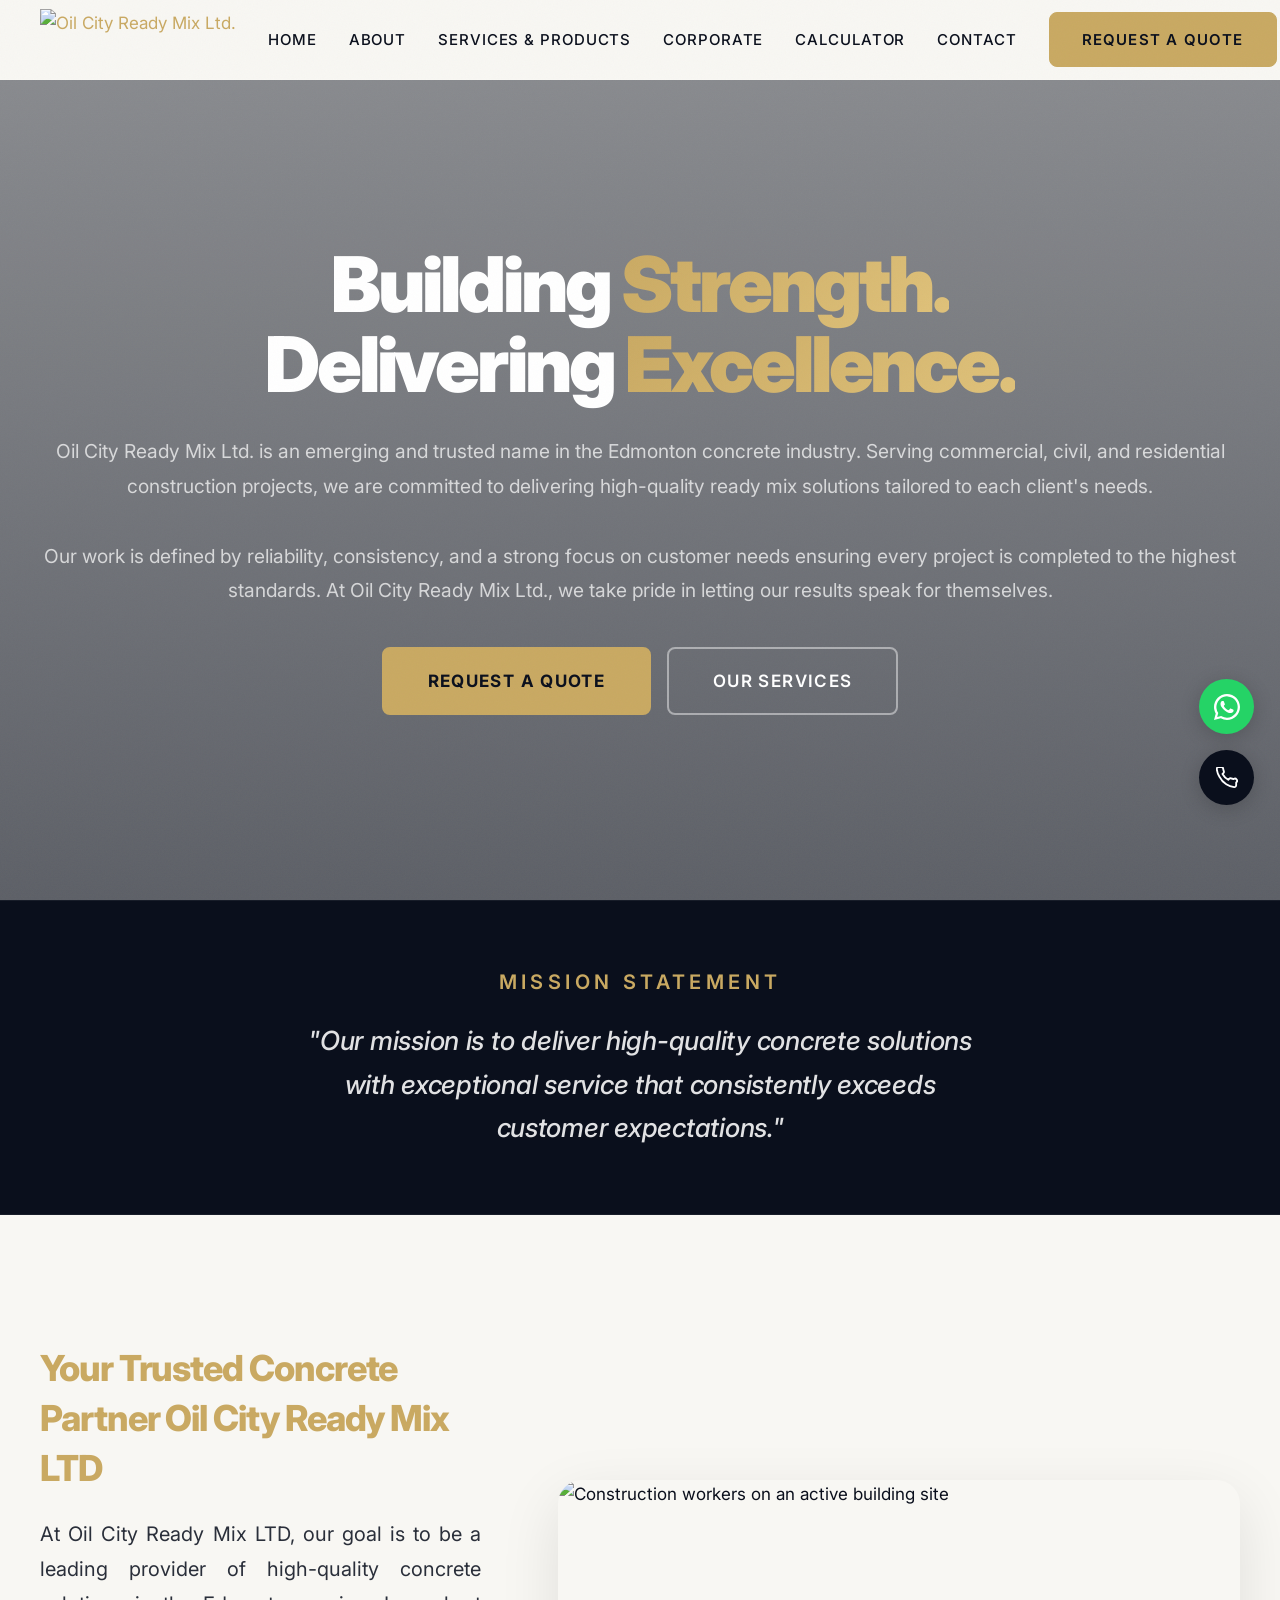
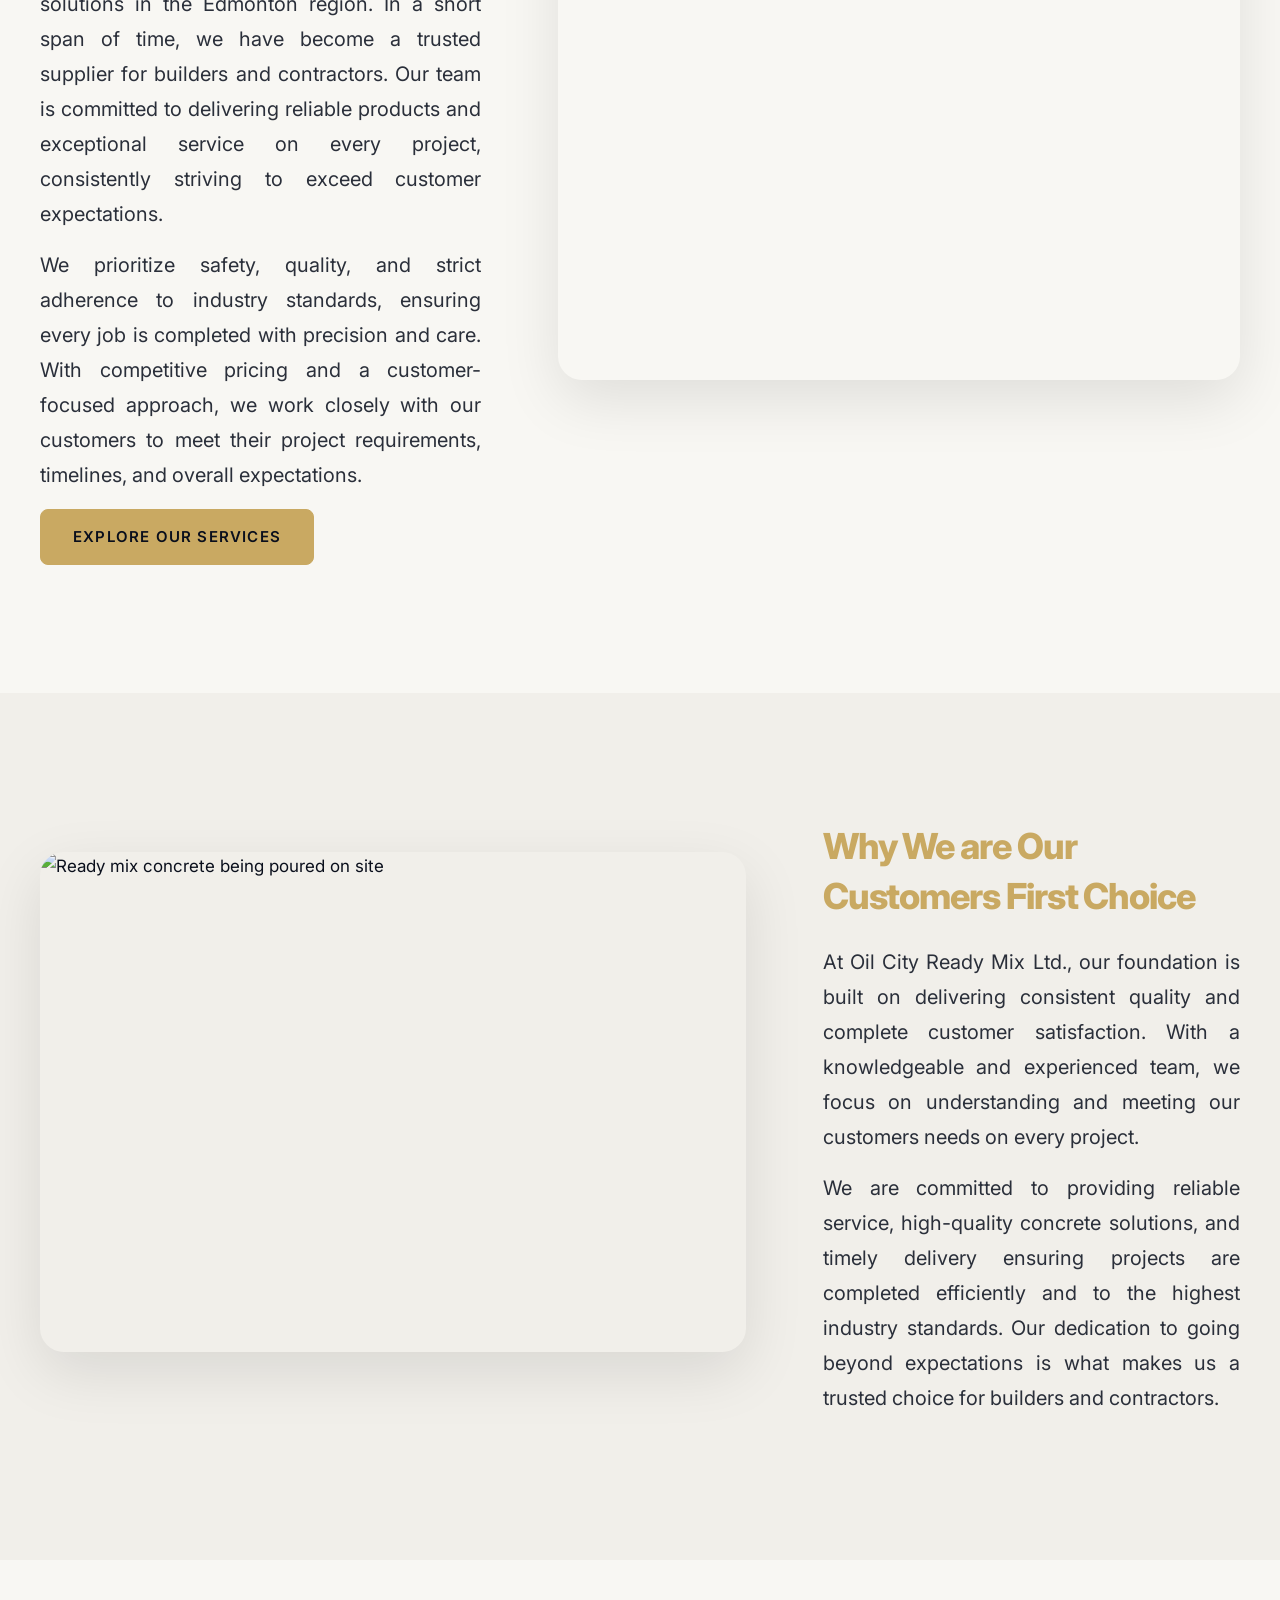
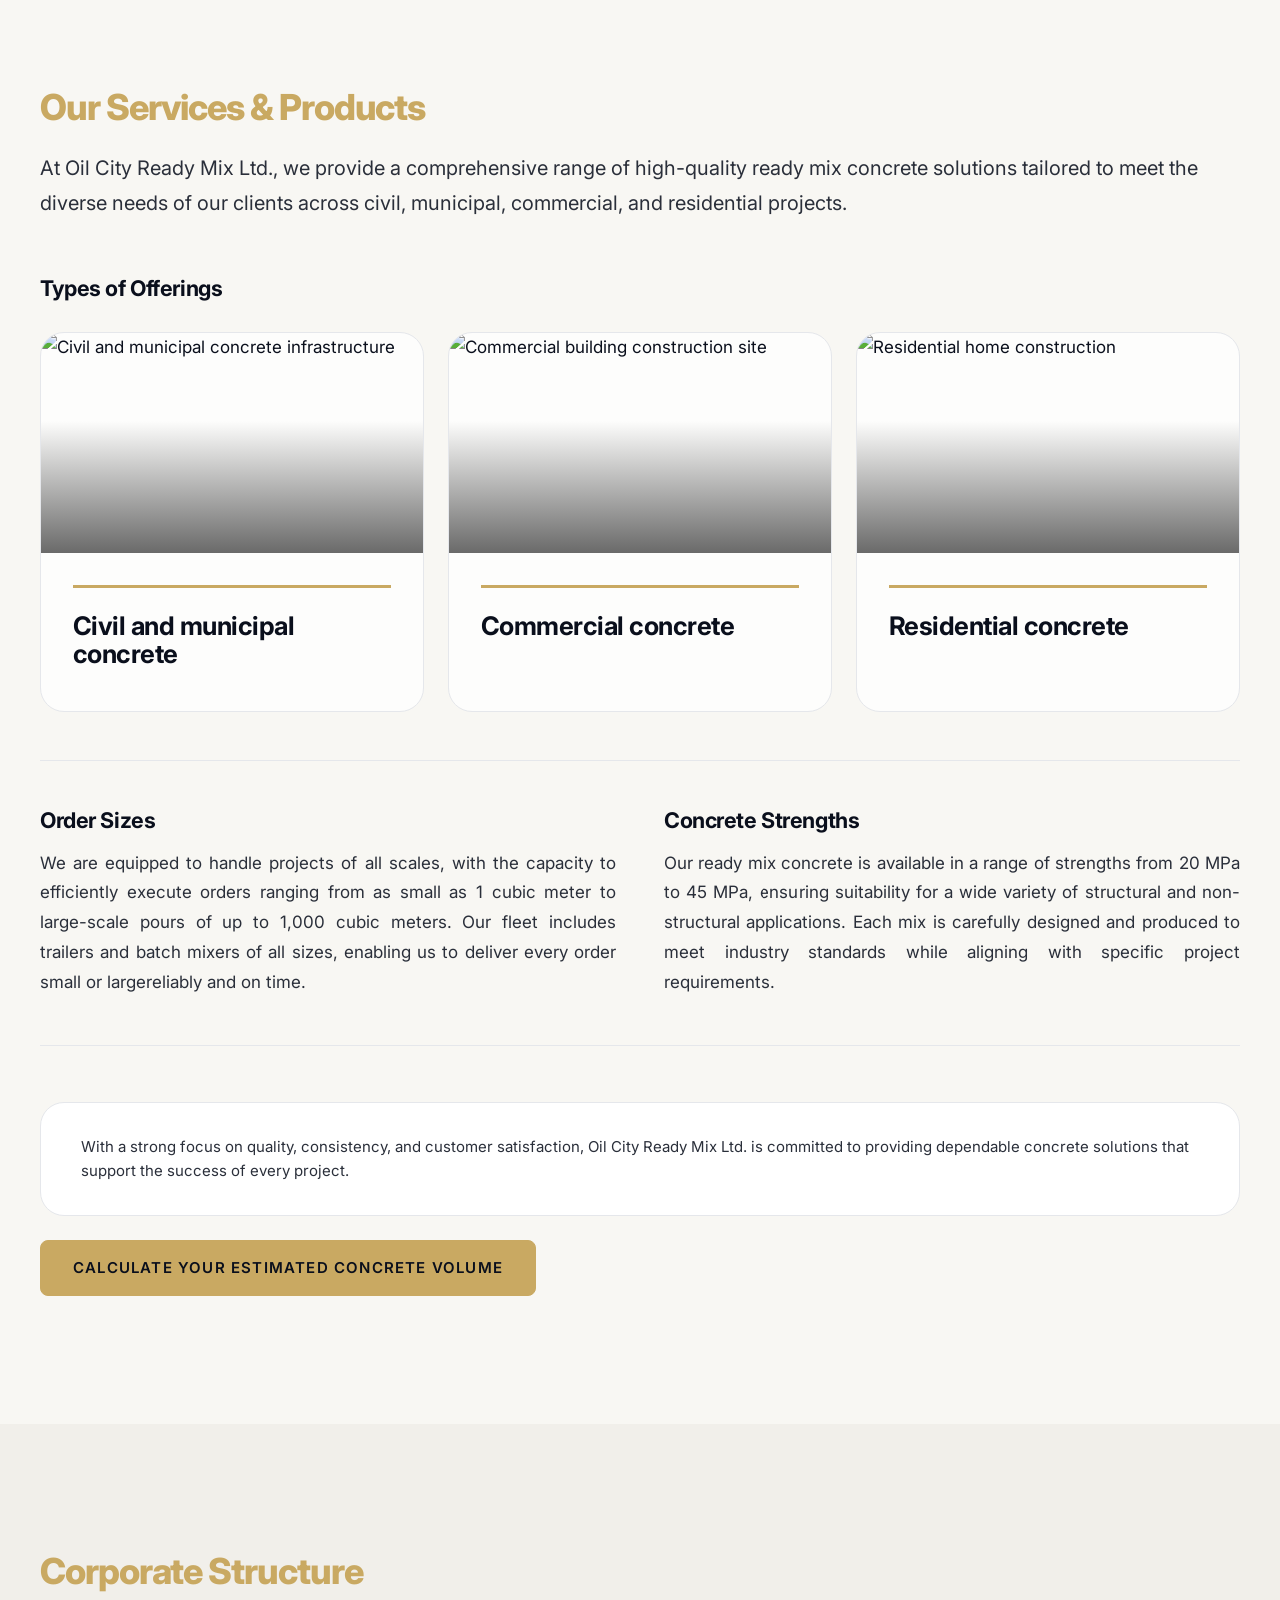
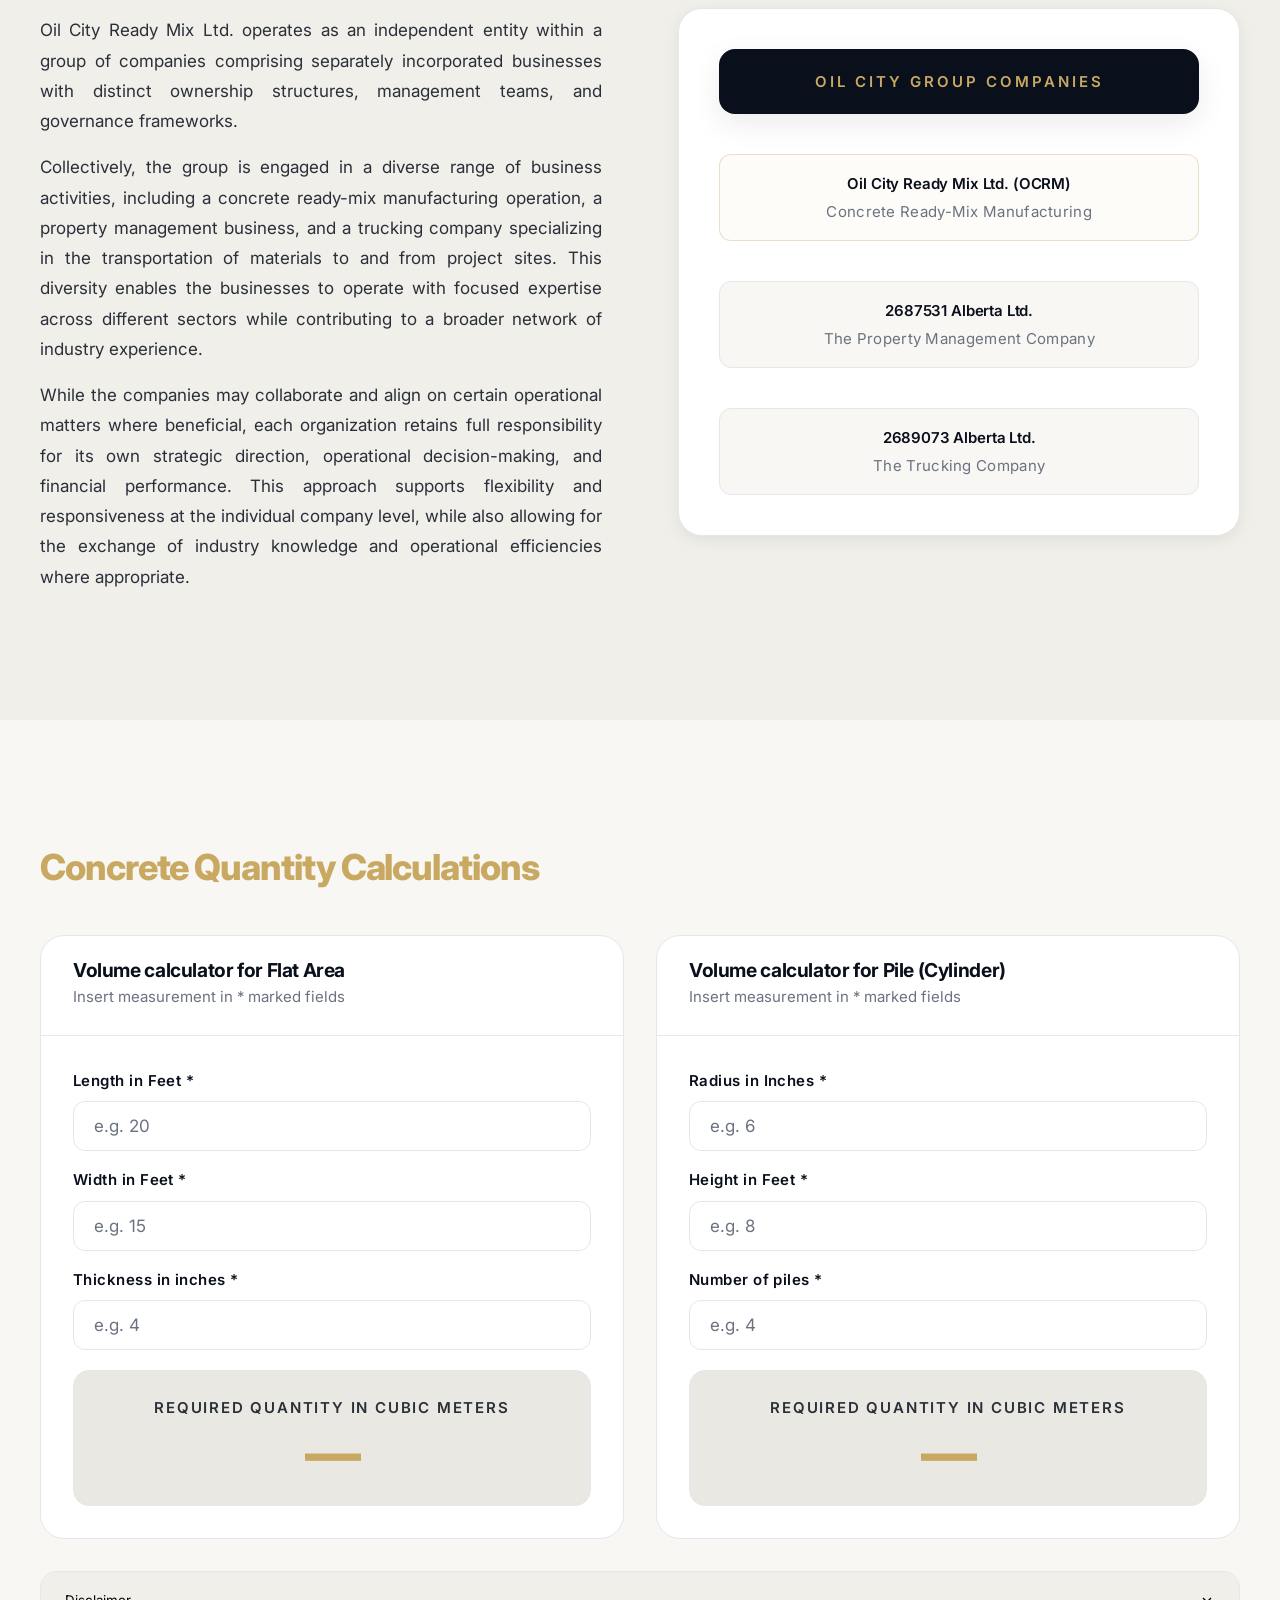
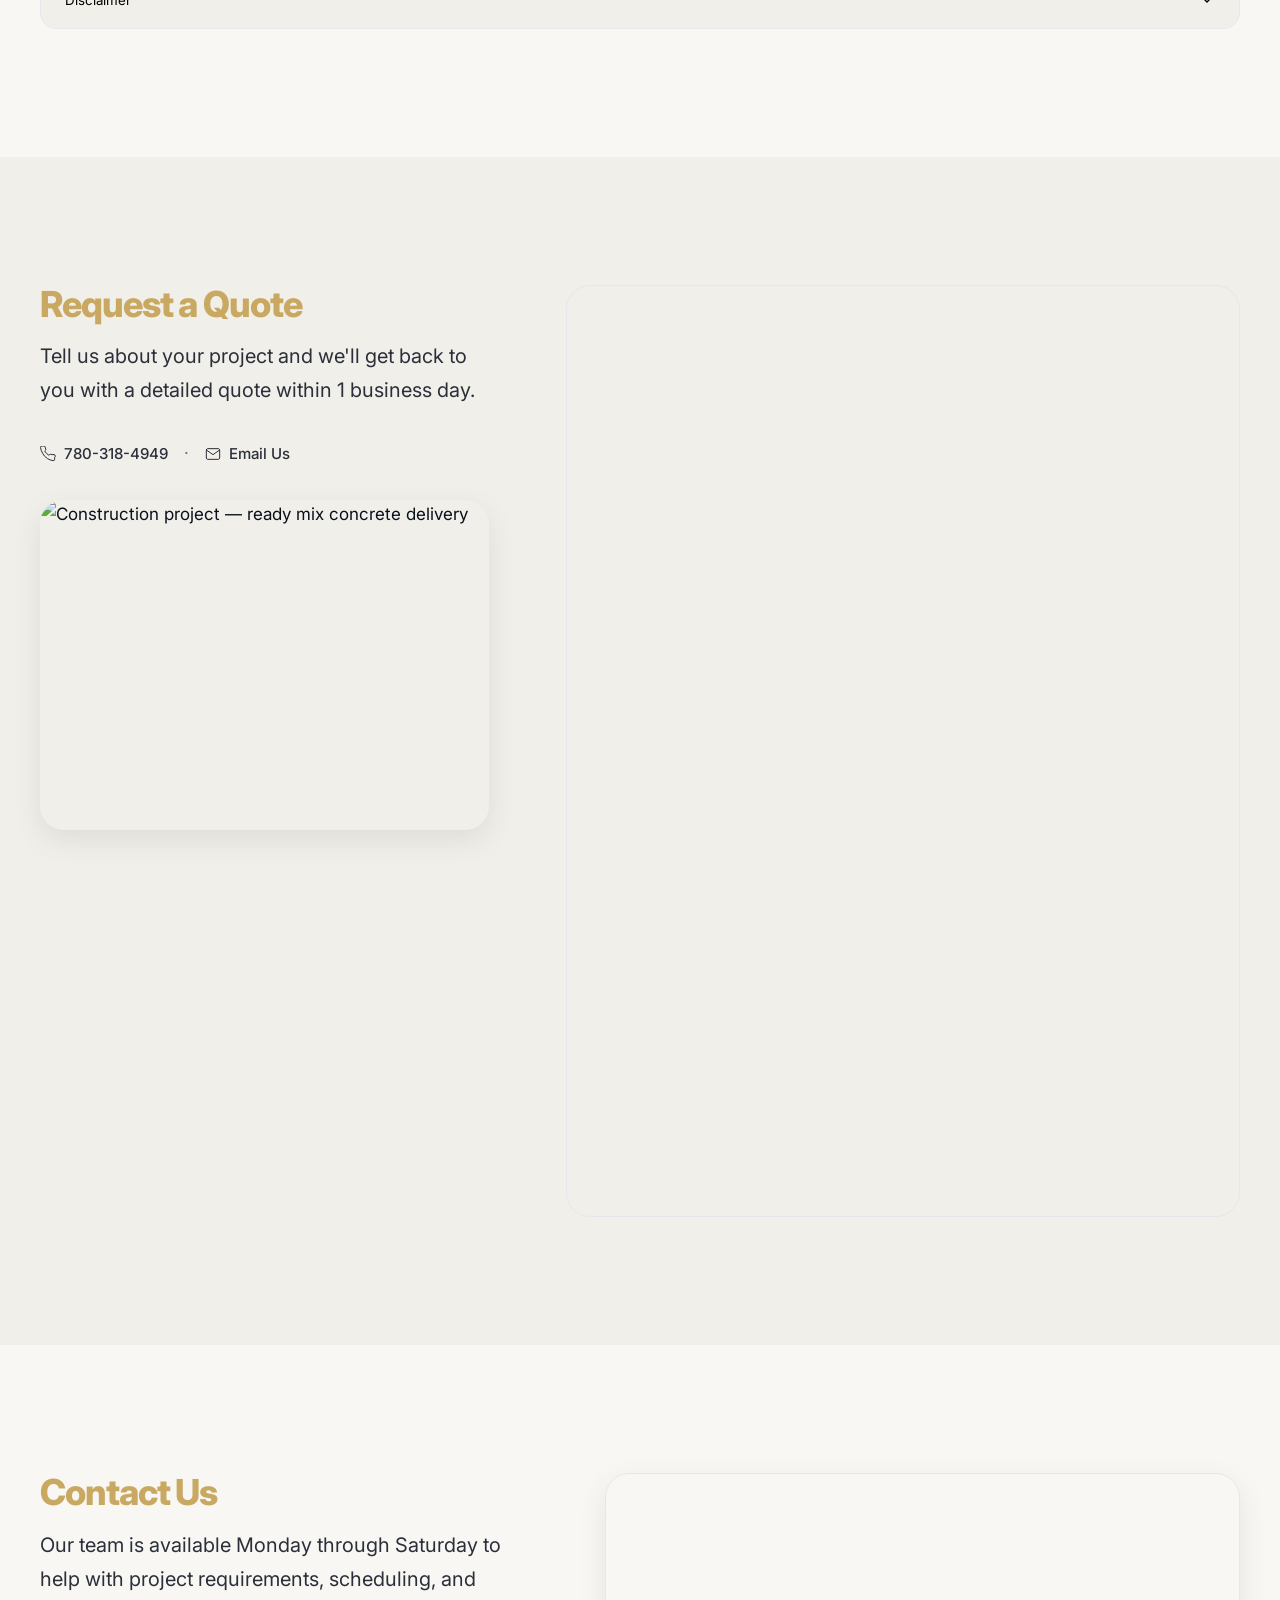
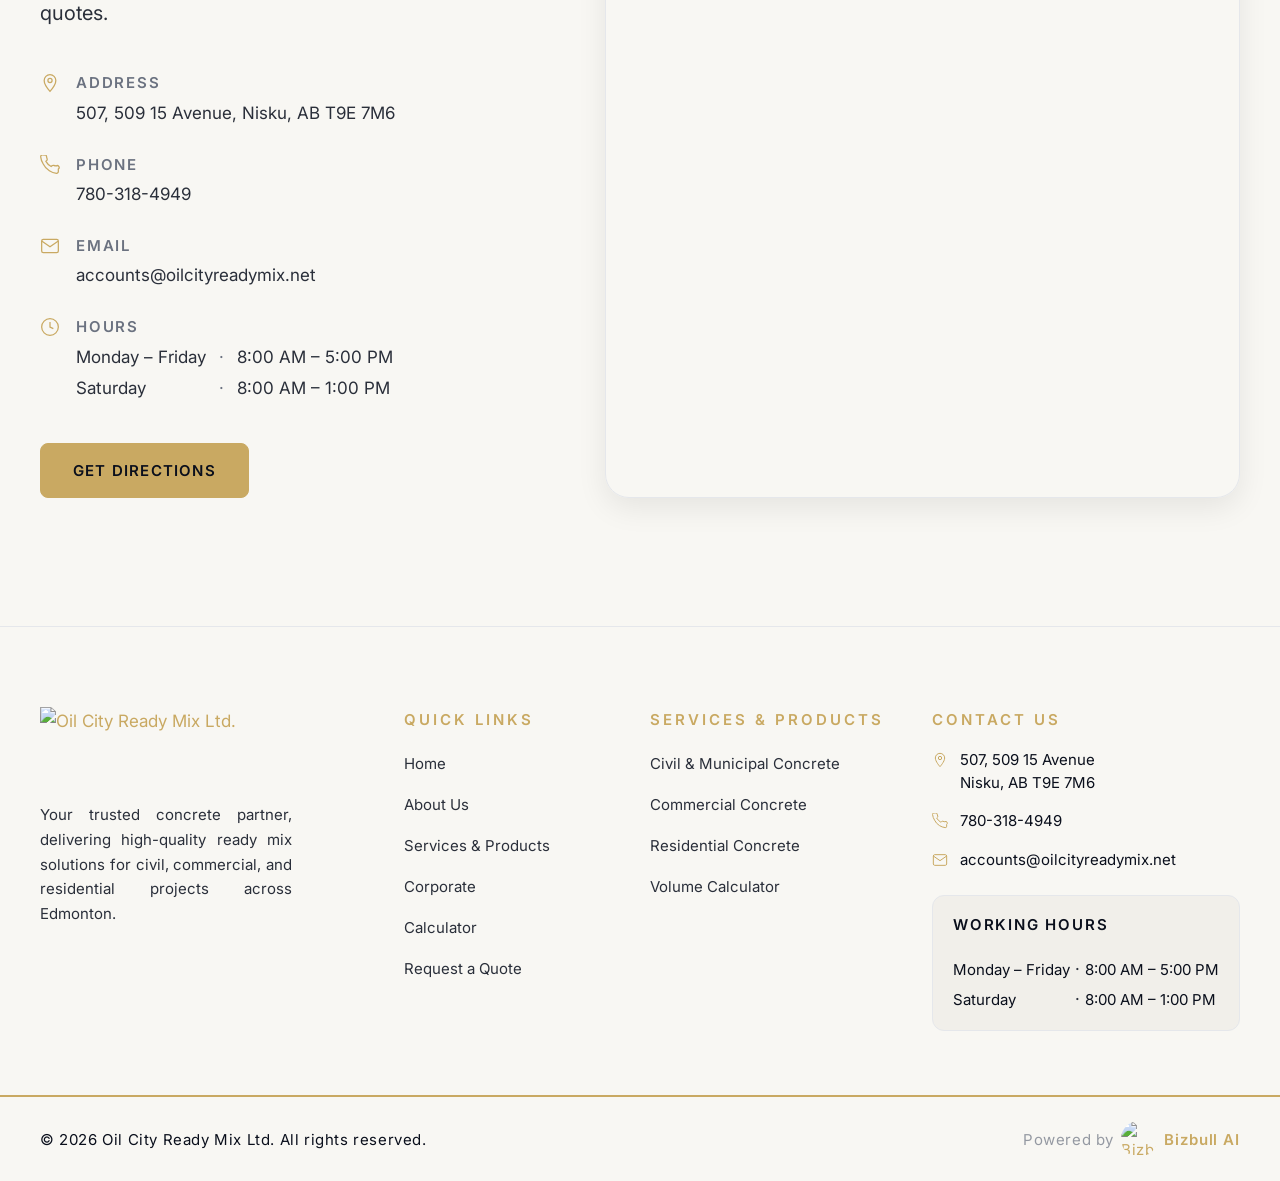
==== commit a7887021: "added email tempalts and all" ====
--- a/index.html
+++ b/index.html
@@ -63,10 +63,10 @@
   <link rel="stylesheet" href="home.css" />
 
   <!-- Favicon -->
-  <link rel="apple-touch-icon" sizes="180x180" href="https://assets.cdn.filesafe.space/RC8l3LS7ryUTnyRg3oDk/media/69f4e9dce9694b9664fb86c0.png">
-  <link rel="icon" type="image/png" sizes="32x32" href="https://assets.cdn.filesafe.space/RC8l3LS7ryUTnyRg3oDk/media/69f4ea0923e63d676c8b1fb5.png">
-  <link rel="icon" type="image/png" sizes="16x16" href="https://assets.cdn.filesafe.space/RC8l3LS7ryUTnyRg3oDk/media/69f4e9f98831cb2c6c87d235.png">
-  <link rel="icon" type="image/x-icon" href="https://assets.cdn.filesafe.space/RC8l3LS7ryUTnyRg3oDk/media/69f4e9e5e9694b9664fb88e4.ico">
+  <link rel="apple-touch-icon" sizes="180x180" href="/assets/apple-touch-icon.png">
+  <link rel="icon" type="image/png" sizes="32x32" href="/assets/favicon-32x32.png">
+  <link rel="icon" type="image/png" sizes="16x16" href="/assets/favicon-16x16.png">
+  <link rel="icon" type="image/x-icon" href="/assets/favicon.ico">
 
   <!-- Global Loader — injects header & footer only -->
   <script src="/global/loader.js"></script>
@@ -522,7 +522,7 @@
             <span>Disclaimer</span>
             <svg class="calc-disclaimer-icon" width="16" height="16" viewBox="0 0 24 24" fill="none" stroke="currentColor" stroke-width="2" aria-hidden="true"><polyline points="6 9 12 15 18 9"/></svg>
           </button>
-          <div class="calc-disclaimer-body open" id="disclaimer-body">
+          <div class="calc-disclaimer-body" id="disclaimer-body">
             <p>Concrete quantities provided by this calculator are estimates based solely on user inputs and are for guidance purposes only. Actual quantities may vary depending on site conditions and execution.</p>
             <p>For surface pours, variations in subgrade levelness, preparation, and formwork accuracy can impact the final volume required. Uneven or irregular surfaces may lead to higher or lower concrete consumption than estimated.</p>
             <p>For pile or cylindrical pours, quantities assume accurate excavation to specified dimensions. In practice, over-excavation, soil instability, or irregular borehole shapes may affect actual concrete usage.</p>
--- a/home.css
+++ b/home.css
@@ -1179,16 +1179,13 @@
   width: 100%;
   display: flex;
   align-items: center;
-  justify-content: center;
+  justify-content: space-between;
   gap: var(--space-3);
   padding: var(--space-5) var(--space-6);
   background: var(--color-bg-secondary);
   border: none;
   cursor: pointer;
-  font-family: var(--font-body);
-  font-size: var(--text-sm);
-  font-weight: var(--weight-semibold);
-  color: var(--color-text-muted);
+  touch-action: manipulation;
   text-align: left;
   transition: color var(--dur-fast) var(--ease-out), background var(--dur-fast) var(--ease-out);
 }
